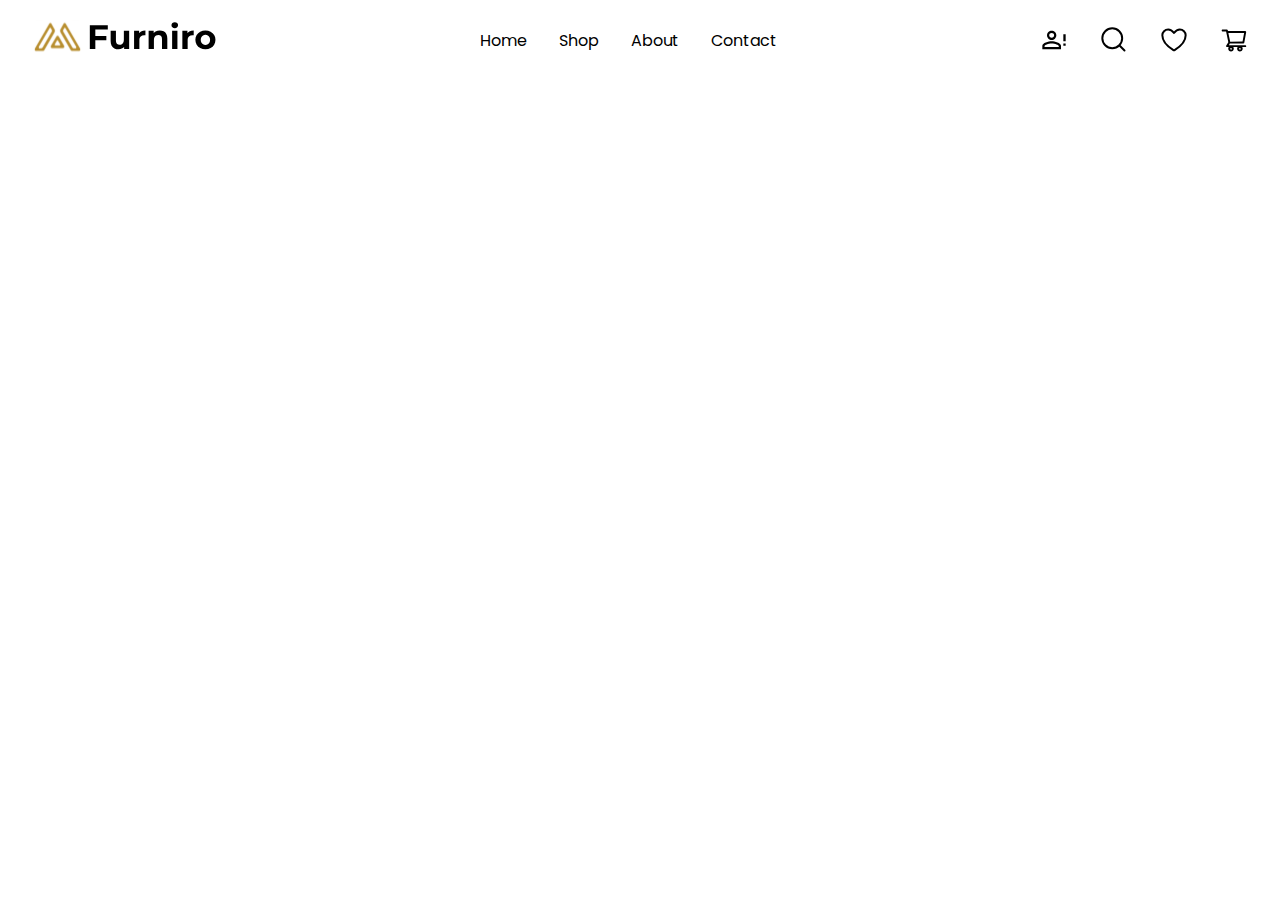
==== index.html @ b830b506 "added:Header section" ====
<!DOCTYPE html>
<html lang="en">
  <head>
    <meta charset="UTF-8" />
    <meta name="viewport" content="width=device-width, initial-scale=1.0" />

    <!-- Google font link -->
    <link rel="preconnect" href="https://fonts.googleapis.com" />
    <link rel="preconnect" href="https://fonts.gstatic.com" crossorigin />
    <link
      href="https://fonts.googleapis.com/css2?family=Poppins:ital,wght@0,100;0,200;0,300;0,400;0,500;0,600;0,700;0,800;0,900;1,100&display=swap"
      rel="stylesheet"
    />
    <!-- Font awesome link -->
    <link
      rel="stylesheet"
      href="https://cdnjs.cloudflare.com/ajax/libs/font-awesome/6.7.2/css/all.min.css"
      integrity="sha512-Evv84Mr4kqVGRNSgIGL/F/aIDqQb7xQ2vcrdIwxfjThSH8CSR7PBEakCr51Ck+w+/U6swU2Im1vVX0SVk9ABhg=="
      crossorigin="anonymous"
      referrerpolicy="no-referrer"
    />
    <link
      rel="icon"
      type="image/x-icon"
      href="./images/Meubel House_Logos-05.svg"
    />
    <link rel="stylesheet" href="style.css" />
    <title>Furniro</title>
  </head>
  <body>
    <!-- Header start -->
    <header class="header-container">
        <div class="header">
          <div class="header-img">
              <img src="./images/Frame 168.svg" alt="header-logo">
          </div>
          <div class="header-nav">
              <nav>
                  <ul class="nav-container">
                      <li class="nav-item"><a href="#home" class="nav-link">Home</a></li>
                      <li class="nav-item"><a href="#shop" class="nav-link">Shop</a></li>
                      <li class="nav-item"><a href="#about" class="nav-link">About</a></li>
                      <li class="nav-item"><a href="#contact" class="nav-link">Contact</a></li>
                  </ul>
              </nav>
          </div>
          <div class="header-icons">
              <div class="header-icons-container">
                  <img src="./images/mdi_account-alert-outline.svg" alt="">
                  <img src="./images/akar-icons_search.svg" alt="">
                  <img src="./images/akar-icons_heart.svg" alt="">
                  <img src="./images/ant-design_shopping-cart-outlined.svg" alt="">
              </div>
          </div>
        </div>
      </header>
    <!-- Header end -->
    <script src="script.js"></script>
  </body>
</html>
---- style.css ----
* {
  margin: 0;
  padding: 0;
  box-sizing: border-box;
  font-family: "Poppins", sans-serif;
}

h3 {
  font-size: 2rem;
  font-weight: 700;
  color: #333333;
}

p {
  font-weight: 400;
  font-size: 1.25rem;
  color: #666666;
}

a {
  text-decoration: none;
}

li {
  list-style-type: none;
}

/* Header */

.header-container {
  width: 100%;
  height: 100px;
  background-color: white;
}

.header {
  display: flex;
  justify-content: space-between;
  align-items: center;
  margin: 1rem 2rem;
}

.nav-container {
  display: flex;
  align-items: center;
  gap: 2rem;
}

.nav-link {
  color: #000000;
}

.header-icons-container {
 display: flex;
 align-items: center;
 gap: 2rem;
}
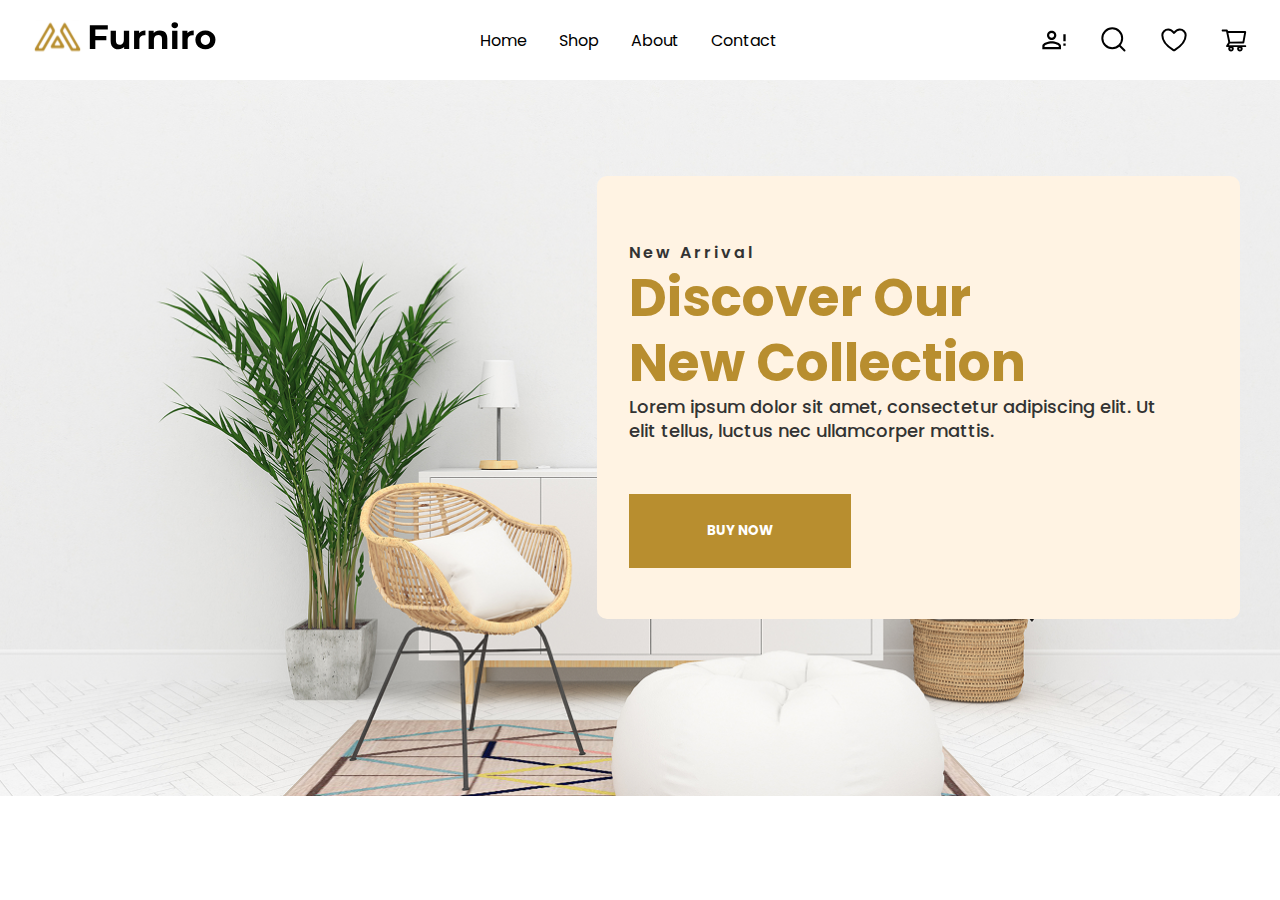
==== commit 40934b88: "added: hero section" ====
--- a/index.html
+++ b/index.html
@@ -30,31 +30,57 @@
   <body>
     <!-- Header start -->
     <header class="header-container">
-        <div class="header">
-          <div class="header-img">
-              <img src="./images/Frame 168.svg" alt="header-logo">
-          </div>
-          <div class="header-nav">
-              <nav>
-                  <ul class="nav-container">
-                      <li class="nav-item"><a href="#home" class="nav-link">Home</a></li>
-                      <li class="nav-item"><a href="#shop" class="nav-link">Shop</a></li>
-                      <li class="nav-item"><a href="#about" class="nav-link">About</a></li>
-                      <li class="nav-item"><a href="#contact" class="nav-link">Contact</a></li>
-                  </ul>
-              </nav>
-          </div>
-          <div class="header-icons">
-              <div class="header-icons-container">
-                  <img src="./images/mdi_account-alert-outline.svg" alt="">
-                  <img src="./images/akar-icons_search.svg" alt="">
-                  <img src="./images/akar-icons_heart.svg" alt="">
-                  <img src="./images/ant-design_shopping-cart-outlined.svg" alt="">
-              </div>
+      <div class="header">
+        <div class="header-img">
+          <img src="./images/Frame 168.svg" alt="header-logo" />
+        </div>
+        <div class="header-nav">
+          <nav>
+            <ul class="nav-container">
+              <li class="nav-item">
+                <a href="#home" class="nav-link">Home</a>
+              </li>
+              <li class="nav-item">
+                <a href="#shop" class="nav-link">Shop</a>
+              </li>
+              <li class="nav-item">
+                <a href="#about" class="nav-link">About</a>
+              </li>
+              <li class="nav-item">
+                <a href="#contact" class="nav-link">Contact</a>
+              </li>
+            </ul>
+          </nav>
+        </div>
+        <div class="header-icons">
+          <div class="header-icons-container">
+            <img src="./images/mdi_account-alert-outline.svg" alt="" />
+            <img src="./images/akar-icons_search.svg" alt="" />
+            <img src="./images/akar-icons_heart.svg" alt="" />
+            <img src="./images/ant-design_shopping-cart-outlined.svg" alt="" />
           </div>
         </div>
-      </header>
+      </div>
+    </header>
     <!-- Header end -->
+
+    <!-- Hero section start -->
+    <section class="hero-container">
+      <div class="hero-bg-img">
+       <div class="hero-content">
+        <div class="hero-desc">
+            <h4 class="hero-desc-subtitle">New Arrival</h4>
+            <h1 class="hero-desc-title">Discover Our New Collection</h1>
+            <p class="hero-p">
+              Lorem ipsum dolor sit amet, consectetur adipiscing elit. Ut elit
+              tellus, luctus nec ullamcorper mattis.
+            </p>
+            <button class="hero-btn">BUY NOW</button>
+          </div>
+       </div>
+      </div>
+    </section>
+    <!-- Hero section end -->
     <script src="script.js"></script>
   </body>
 </html>
--- a/style.css
+++ b/style.css
@@ -29,15 +29,18 @@
 
 .header-container {
   width: 100%;
-  height: 100px;
+
+  position: sticky;
+  top: 0px;
   background-color: white;
+  z-index: 1;
 }
 
 .header {
   display: flex;
   justify-content: space-between;
   align-items: center;
-  margin: 1rem 2rem;
+  padding: 1rem 2rem;
 }
 
 .nav-container {
@@ -51,7 +54,77 @@
 }
 
 .header-icons-container {
- display: flex;
- align-items: center;
- gap: 2rem;
+  display: flex;
+  align-items: center;
+  gap: 2rem;
 }
+
+.header-icons-container img:hover {
+  cursor: pointer;
+}
+
+/* Hero */
+
+.hero-container {
+  position: relative;
+}
+.hero-bg-img {
+  width: 100vw;
+  height: 716px;
+  background-image: url(./images/scandinavian-interior-mockup-wall-decal-background\ 1.png);
+  background-repeat: no-repeat;
+  background-size: cover;
+  background-position: center;
+}
+
+.hero-content {
+  padding-left: 2rem;
+  width: 643px;
+  height: 443px;
+  position: absolute;
+  top: 6rem;
+  right: 2.5rem;
+  background-color: #fff3e3;
+  border-radius: 10px;
+
+}
+
+.hero-desc{
+    margin-top: 4rem;
+}
+
+
+.hero-desc-subtitle {
+  font-weight: 600;
+  font-size: 1rem;
+  letter-spacing: 3px;
+  color: #333333;
+}
+
+.hero-desc-title {
+  width: 450px;
+  font-weight: 700;
+  font-size: 52px;
+  line-height: 65px;
+  letter-spacing: 0px;
+  color: #b88e2f;
+}
+
+.hero-p {
+  width: 546px;
+  font-weight: 500;
+  font-size: 1.125rem;
+  line-height: 1.5rem;
+  color: #333333;
+}
+
+.hero-btn {
+  width: 222px;
+  height: 74px;
+  padding: 25px 72px;
+  margin-top: 3.2rem;
+  background-color: #B88E2F;
+  border: none;
+  color: white;
+  font-weight: 700;
+}
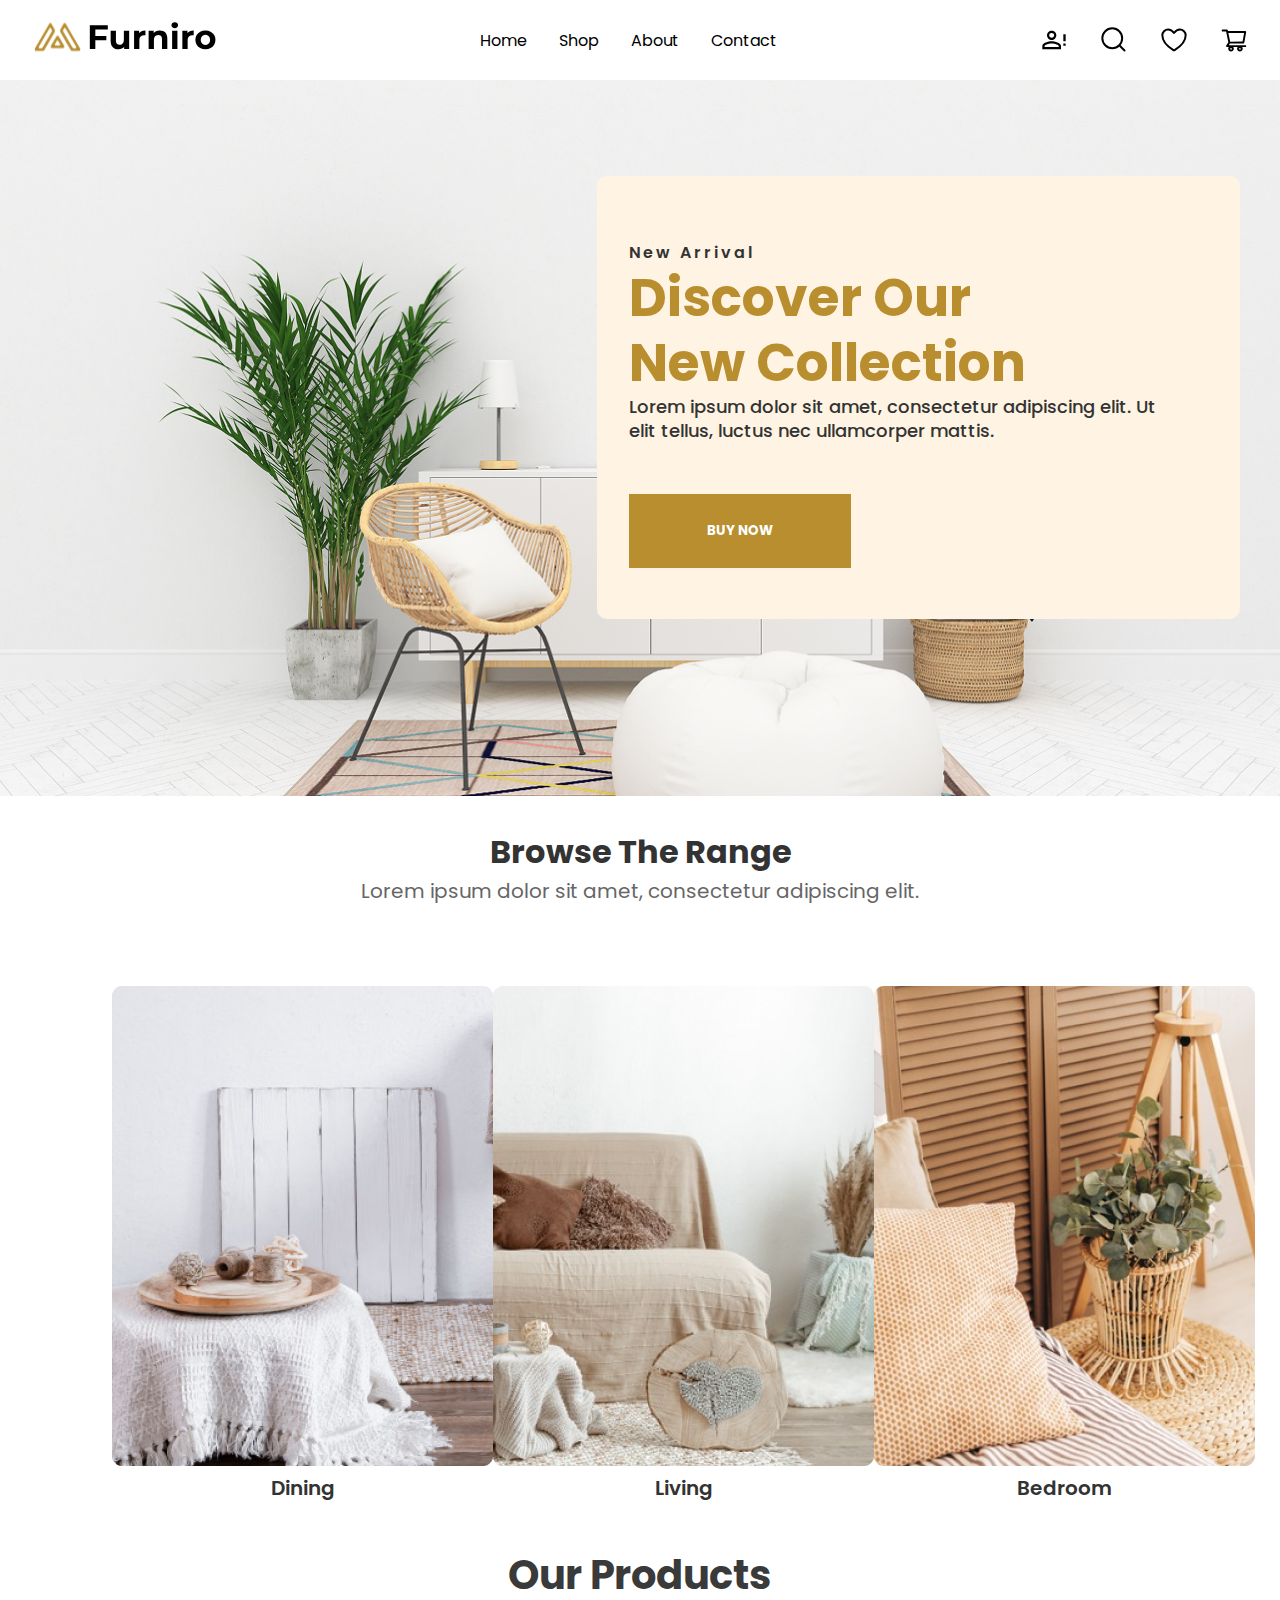
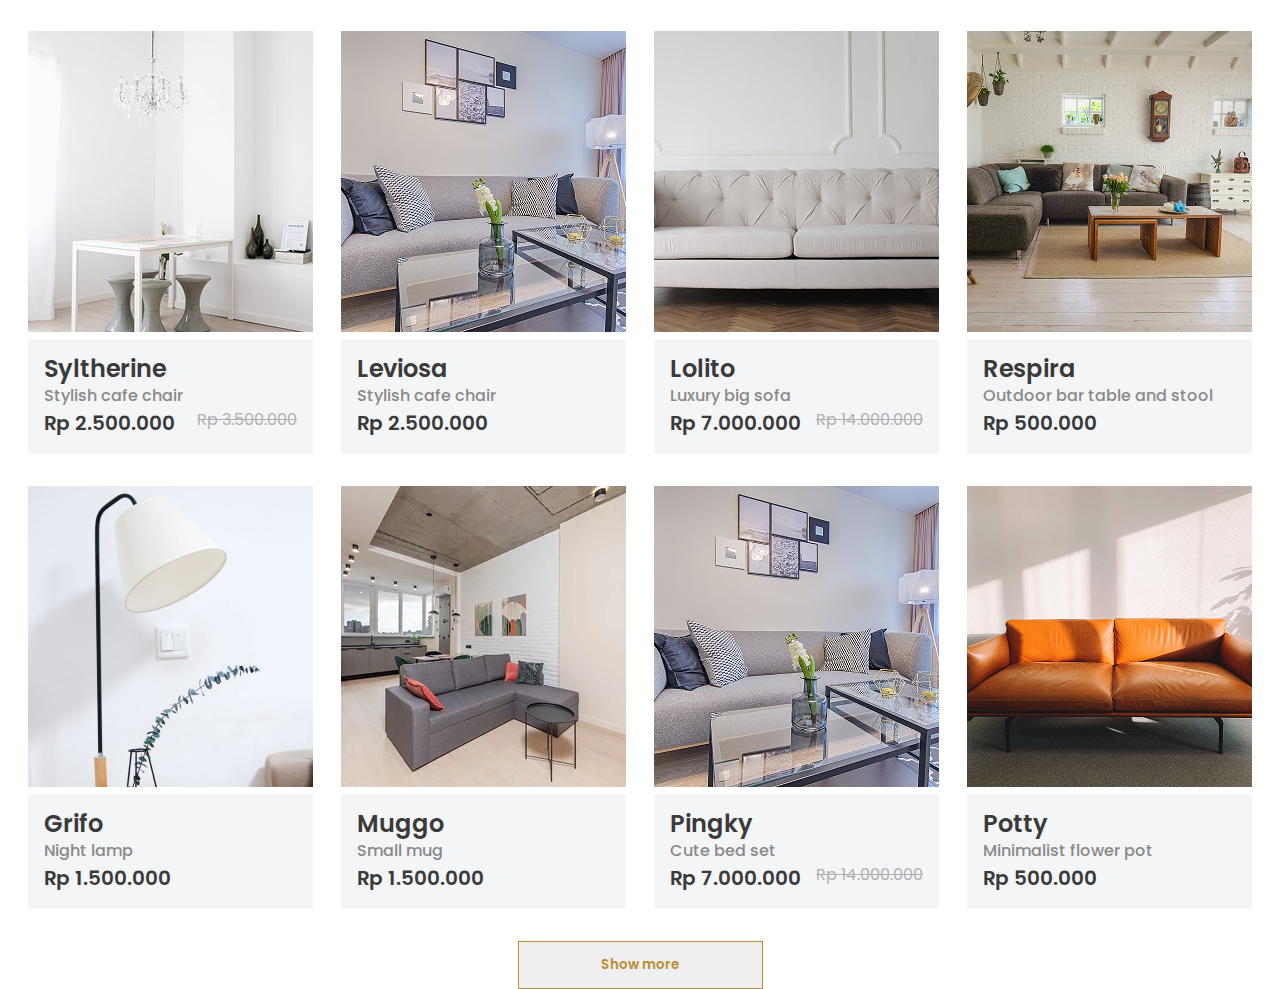
==== commit f81b03c3: "added:range and product section" ====
--- a/index.html
+++ b/index.html
@@ -67,8 +67,8 @@
     <!-- Hero section start -->
     <section class="hero-container">
       <div class="hero-bg-img">
-       <div class="hero-content">
-        <div class="hero-desc">
+        <div class="hero-content">
+          <div class="hero-desc">
             <h4 class="hero-desc-subtitle">New Arrival</h4>
             <h1 class="hero-desc-title">Discover Our New Collection</h1>
             <p class="hero-p">
@@ -77,10 +77,160 @@
             </p>
             <button class="hero-btn">BUY NOW</button>
           </div>
-       </div>
+        </div>
       </div>
     </section>
     <!-- Hero section end -->
+
+    <!-- Range section start -->
+    <section class="range-container">
+      <div class="range">
+        <h1 class="range-title">Browse The Range</h1>
+        <p class="range-p">
+          Lorem ipsum dolor sit amet, consectetur adipiscing elit.
+        </p>
+        <div class="range-imgs-container">
+          <div class="range-cart">
+            <img src="./images/Mask Group.png" alt="" />
+            <p class="range-cart-p">Dining</p>
+          </div>
+          <div class="range-cart">
+            <img src="./images/Image-living room.png" alt="" />
+            <p class="range-cart-p">Living</p>
+          </div>
+          <div class="range-cart">
+            <img src="./images/Mask Group (1).png" alt="" />
+            <p class="range-cart-p">Bedroom</p>
+          </div>
+        </div>
+      </div>
+    </section>
+    <!-- Range section end -->
+
+    <!-- Product section start -->
+    <section class="products-container">
+      <h1 class="products-title">Our Products</h1>
+      <div class="products-cart-container">
+        <div class="products-cart-top">
+          <div class="product-cart">
+            <img src="./images/syltherine.png" alt="" />
+            <div class="product-cart-desc">
+              <h4>Syltherine</h4>
+              <p>Stylish cafe chair</p>
+              <div class="product-price">
+                <div class="new-price">
+                  <p>Rp 2.500.000</p>
+                </div>
+                <div class="old-price">
+                  <p>Rp 3.500.000</p>
+                </div>
+              </div>
+            </div>
+          </div>
+
+          <div class="product-cart">
+            <img src="./images/pingky.png" alt="" />
+            <div class="product-cart-desc">
+              <h4>Leviosa</h4>
+              <p>Stylish cafe chair</p>
+              <div class="product-price">
+                <div class="new-price">
+                  <p>Rp 2.500.000</p>
+                </div>
+              </div>
+            </div>
+          </div>
+
+          <div class="product-cart">
+            <img src="./images/lolito.png" alt="" />
+            <div class="product-cart-desc">
+              <h4>Lolito</h4>
+              <p>Luxury big sofa</p>
+              <div class="product-price">
+                <div class="new-price">
+                  <p>Rp 7.000.000</p>
+                </div>
+                <div class="old-price">
+                  <p>Rp 14.000.000</p>
+                </div>
+              </div>
+            </div>
+          </div>
+
+          <div class="product-cart">
+            <img src="./images/respira.png" alt="" />
+            <div class="product-cart-desc">
+              <h4>Respira</h4>
+              <p>Outdoor bar table and stool</p>
+              <div class="product-price">
+                <div class="new-price">
+                  <p>Rp 500.000</p>
+                </div>
+              </div>
+            </div>
+          </div>
+        </div>
+
+        <div class="products-cart-bottom">
+          <div class="product-cart">
+            <img src="./images/grifo.png" alt="" />
+            <div class="product-cart-desc">
+              <h4>Grifo</h4>
+              <p>Night lamp</p>
+              <div class="product-price">
+                <div class="new-price">
+                  <p>Rp 1.500.000</p>
+                </div>
+              </div>
+            </div>
+          </div>
+
+          <div class="product-cart">
+            <img src="./images/muggo.png" alt="" />
+            <div class="product-cart-desc">
+              <h4>Muggo</h4>
+              <p>Small mug</p>
+              <div class="product-price">
+                <div class="new-price">
+                  <p>Rp 1.500.000</p>
+                </div>
+              </div>
+            </div>
+          </div>
+
+          <div class="product-cart">
+            <img src="./images/pingky.png" alt="" />
+            <div class="product-cart-desc">
+              <h4>Pingky</h4>
+              <p>Cute bed set</p>
+              <div class="product-price">
+                <div class="new-price">
+                  <p>Rp 7.000.000</p>
+                </div>
+                <div class="old-price">
+                  <p>Rp 14.000.000</p>
+                </div>
+              </div>
+            </div>
+          </div>
+
+          <div class="product-cart">
+            <img src="./images/potty.png" alt="" />
+            <div class="product-cart-desc">
+              <h4>Potty</h4>
+              <p>Minimalist flower pot</p>
+              <div class="product-price">
+                <div class="new-price">
+                  <p>Rp 500.000</p>
+                </div>
+              </div>
+            </div>
+          </div>
+        </div>
+      </div>
+      <button class="product-btn">Show more</button>
+    </section>
+    <!-- Product section end -->
     <script src="script.js"></script>
   </body>
 </html>
--- a/style.css
+++ b/style.css
@@ -5,9 +5,13 @@
   font-family: "Poppins", sans-serif;
 }
 
-h3 {
+h1 {
+  color: #333333;
+}
+
+h4 {
   font-size: 2rem;
-  font-weight: 700;
+
   color: #333333;
 }
 
@@ -86,13 +90,11 @@
   right: 2.5rem;
   background-color: #fff3e3;
   border-radius: 10px;
-
-}
-
-.hero-desc{
-    margin-top: 4rem;
-}
-
+}
+
+.hero-desc {
+  margin-top: 4rem;
+}
 
 .hero-desc-subtitle {
   font-weight: 600;
@@ -123,8 +125,112 @@
   height: 74px;
   padding: 25px 72px;
   margin-top: 3.2rem;
-  background-color: #B88E2F;
+  background-color: #b88e2f;
   border: none;
   color: white;
   font-weight: 700;
 }
+
+/* Range */
+.range-container {
+  margin: 2rem 0;
+  padding: 0 7rem;
+}
+.range-title {
+  font-weight: 700;
+  font-size: 2rem;
+  text-align: center;
+}
+
+.range-p {
+  font-weight: 400;
+  font-size: 1.25rem;
+  text-align: center;
+}
+
+.range-imgs-container {
+  margin-top: 5rem;
+  display: flex;
+  justify-content: space-evenly;
+}
+
+.range-cart-p {
+  font-weight: 600;
+  font-size: 1.5;
+  color: #333333;
+  text-align: center;
+}
+
+/* Product */
+
+.products-title {
+  text-align: center;
+  font-weight: 700;
+  font-size: 40px;
+  line-height: 120%;
+  color: #3a3a3a;
+  margin-top: 3rem;
+  margin-bottom: 2rem;
+}
+
+.products-cart-top {
+  display: flex;
+  justify-content: space-evenly;
+}
+
+.products-cart-bottom {
+  display: flex;
+  justify-content: space-evenly;
+  margin: 2rem 0;
+}
+
+.product-cart-desc {
+  padding: 1rem;
+  background-color: #f4f5f7;
+}
+
+.product-cart-desc h4 {
+  font-weight: 600;
+  font-size: 1.5rem;
+  line-height: 120%;
+  color: #3a3a3a;
+}
+
+.product-cart-desc p {
+  font-weight: 500;
+  font-size: 1rem;
+  line-height: 150%;
+  color: #898989;
+}
+
+.product-price {
+  display: flex;
+  justify-content: space-between;
+}
+
+.new-price p {
+  font-weight: 600;
+  font-size: 1.25rem;
+  line-height: 150%;
+  color: #3a3a3a;
+}
+
+.old-price p {
+  font-weight: 400;
+  font-size: 1rem;
+  line-height: 150%;
+  text-decoration: line-through;
+  color: #b0b0b0;
+}
+
+.product-btn {
+  width: 245px;
+  height: 48px;
+  border: 1px solid #b88e2f;
+  color: #B88E2F;
+  font-weight: 600;
+  line-height: 150%;
+  display: block;
+  margin: 0 auto;
+  cursor: pointer;
+}
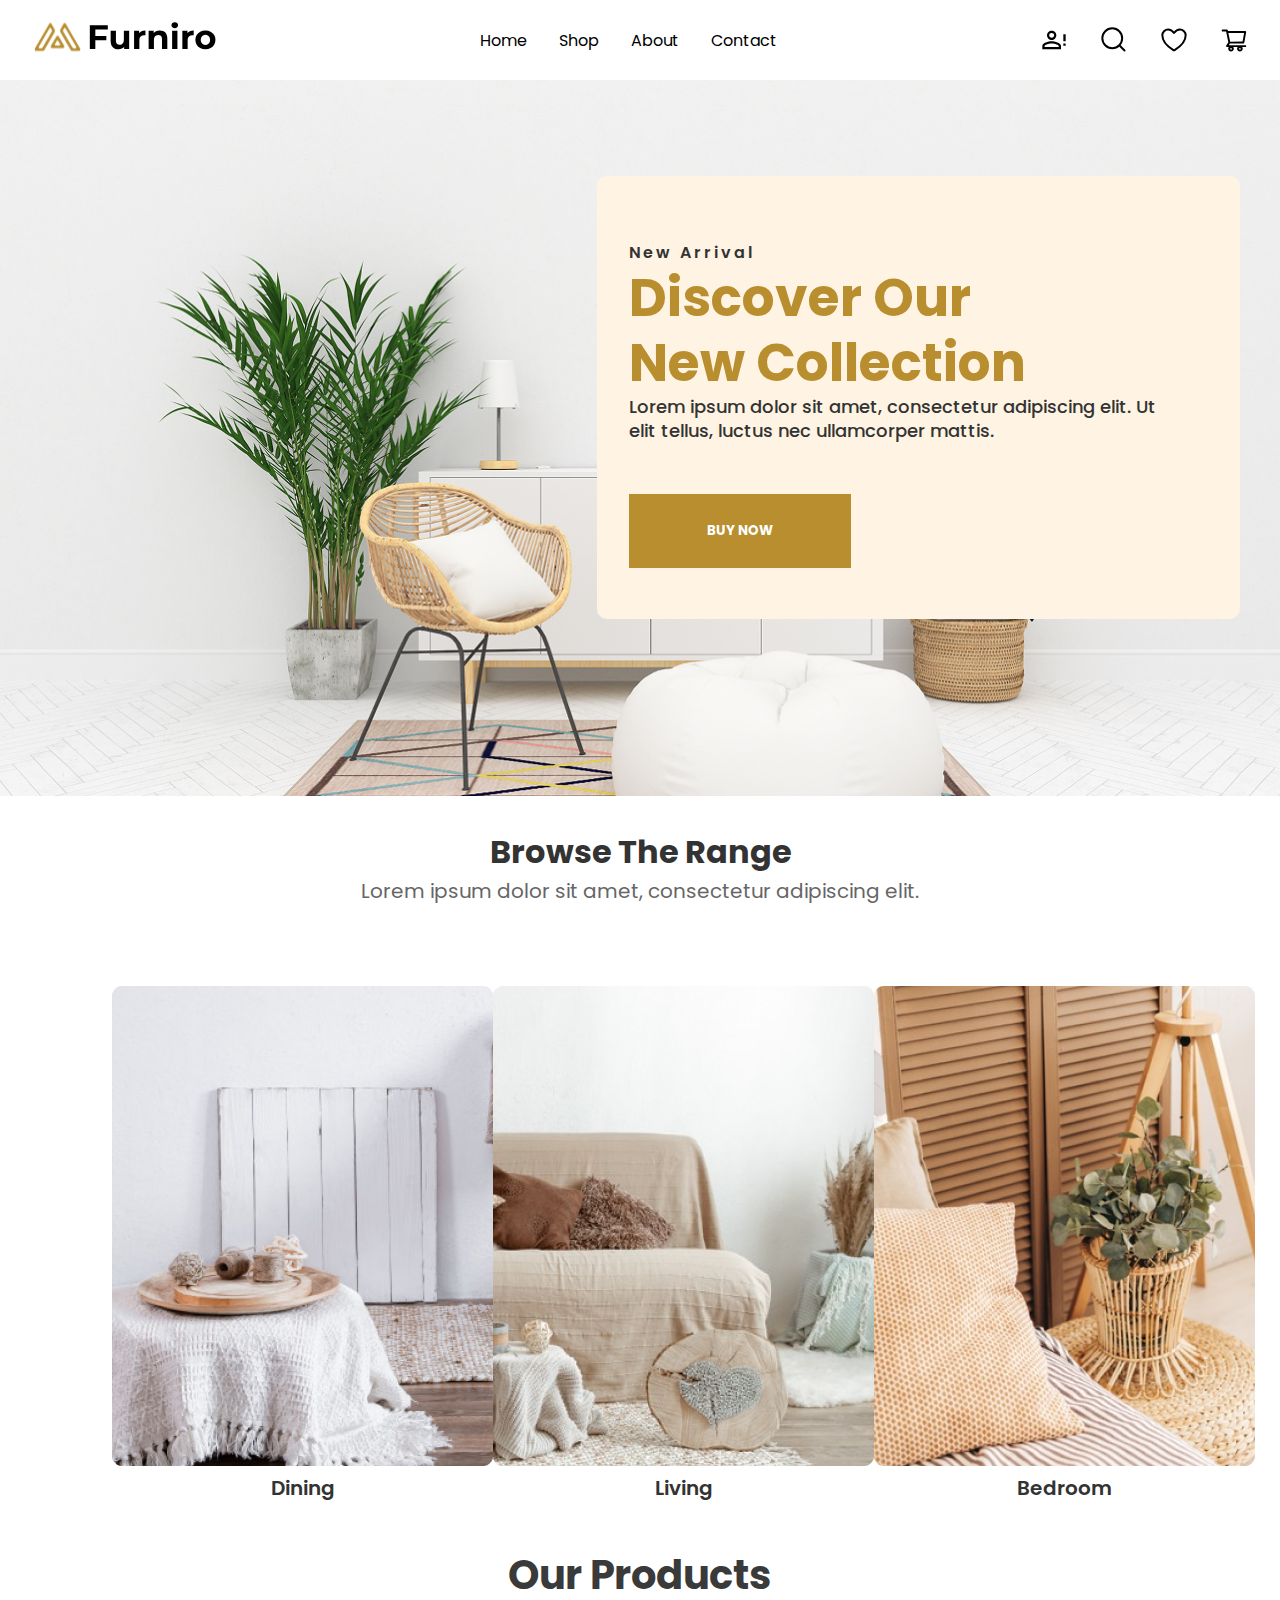
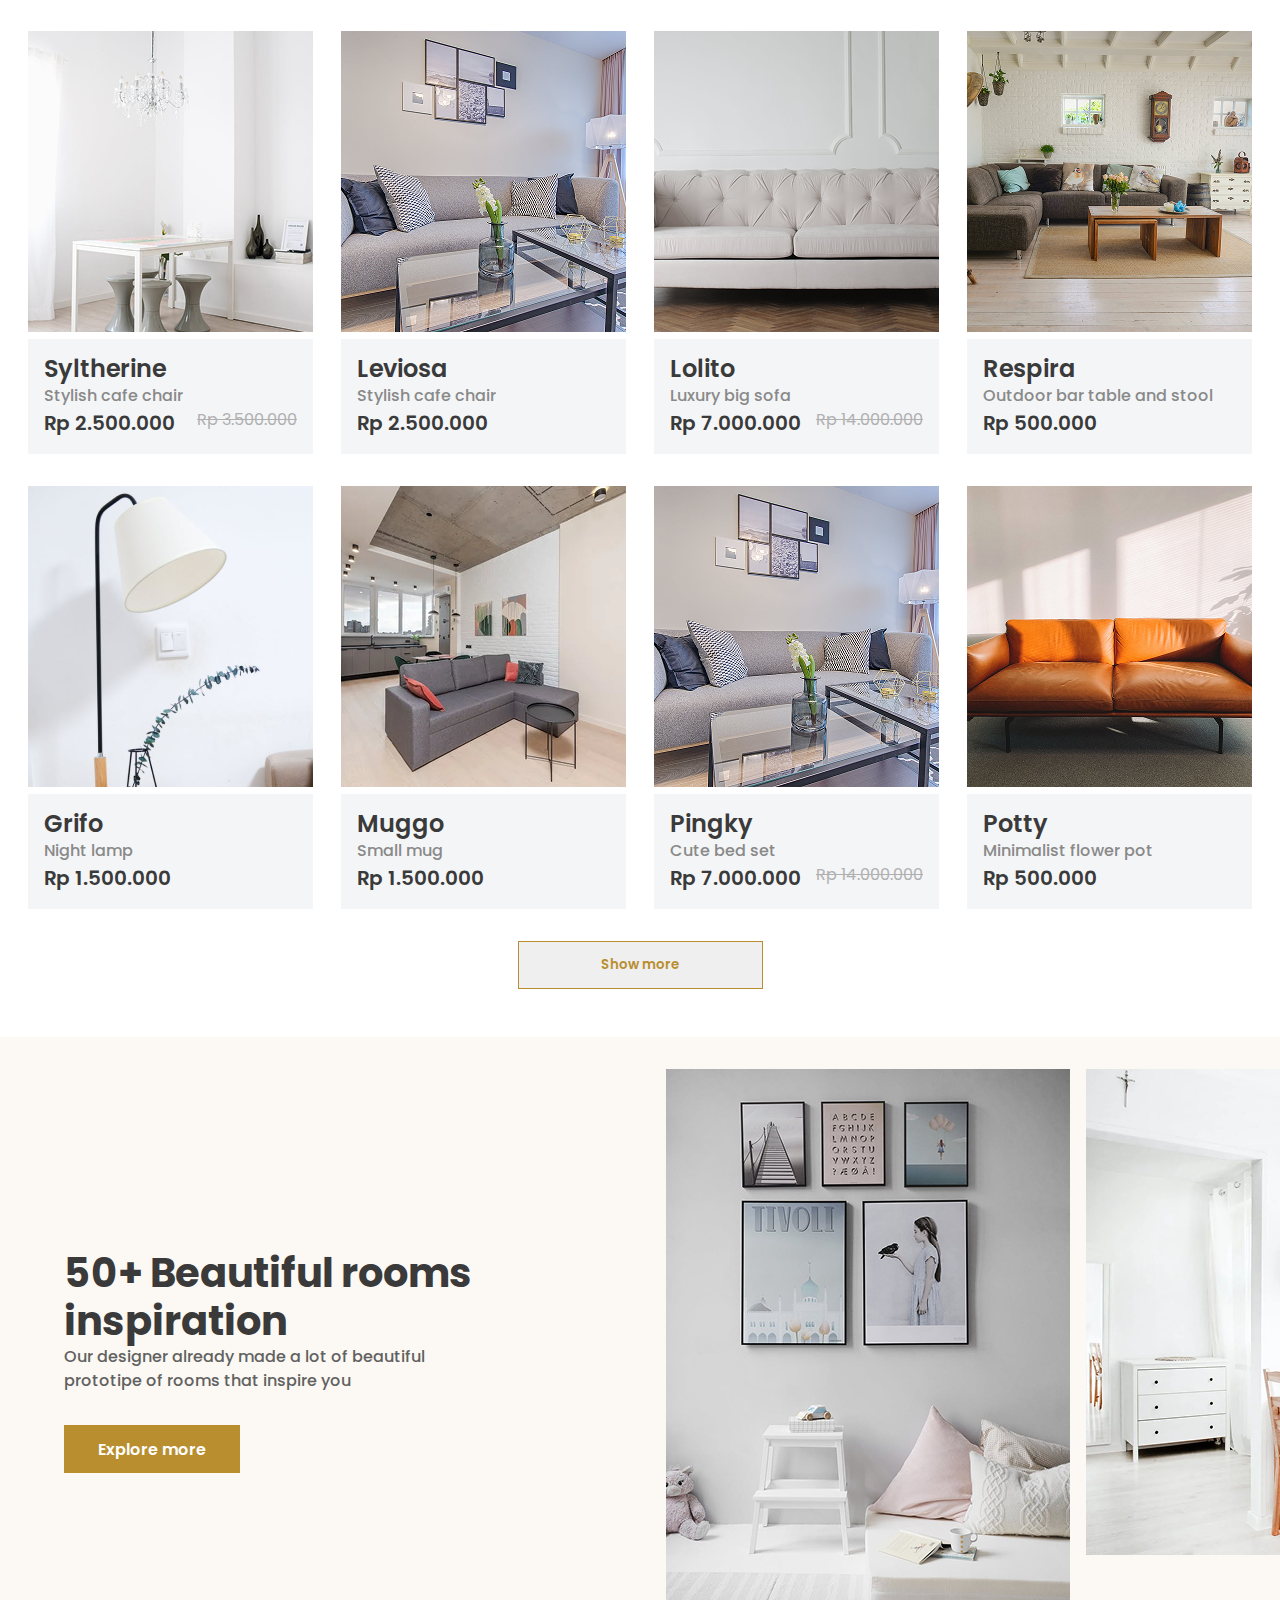
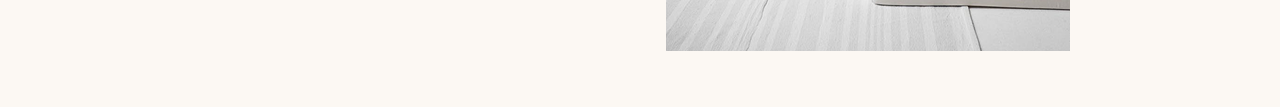
==== commit 9f410ef4: "added:room section" ====
--- a/index.html
+++ b/index.html
@@ -231,6 +231,30 @@
       <button class="product-btn">Show more</button>
     </section>
     <!-- Product section end -->
+
+    <!-- Rooms section start -->
+    <section class="room-container">
+      <div class="room">
+        <div class="room-left">
+          <div class="room-details">
+            <h1 class="room-title">50+ Beautiful rooms inspiration</h1>
+            <p class="room-p">
+              Our designer already made a lot of beautiful prototipe of rooms
+              that inspire you
+            </p>
+            <a href="" class="room-link">Explore more</a>
+          </div>
+        </div>
+        <div class="room-right">
+          <div class="room-img-container">
+            <img src="./images/home-img1.png" alt="">
+            <img src="./images/home-img2.png" alt="" class="room-slider-img">
+            <img src="./images/home-img3.png" alt="" class="room-slider-img">
+          </div>
+        </div>
+      </div>
+    </section>
+    <!-- Rooms section end -->
     <script src="script.js"></script>
   </body>
 </html>
--- a/style.css
+++ b/style.css
@@ -227,10 +227,75 @@
   width: 245px;
   height: 48px;
   border: 1px solid #b88e2f;
-  color: #B88E2F;
+  color: #b88e2f;
   font-weight: 600;
   line-height: 150%;
   display: block;
   margin: 0 auto;
   cursor: pointer;
-}
+
+}
+
+/* Room */
+
+.room-container {
+
+  height: 670px;
+  background-color: #fcf8f3;
+  margin-top: 3rem;
+}
+.room {
+  display: flex;
+  padding: 2rem 0 2rem 4rem;
+ 
+}
+
+.room-left{
+  margin-top: 180px;
+}
+.room-title {
+  width: 422px;
+  height: 96px;
+  font-weight: 700;
+  font-size: 40px;
+  line-height: 120%;
+  color: #3a3a3a;
+}
+
+.room-p {
+  width: 368px;
+  font-weight: 500;
+  font-size: 1rem;
+  line-height: 150%;
+  color: #616161;
+ 
+}
+
+.room-link {
+  width: 176px;
+  height: 48px;
+  background-color: #b88e2f;
+  display: block;
+  color: white;
+  font-weight: 600;
+  padding: 0.8rem;
+  text-align: center;
+  margin-top: 2rem;
+}
+
+.room-right{
+  margin-left: 180px;
+}
+
+.room-img-container {
+  display: flex;
+  justify-content: space-between;
+  gap: 1rem;
+}
+
+.room-slider-img{
+ 
+  height: 486px;
+
+  
+}
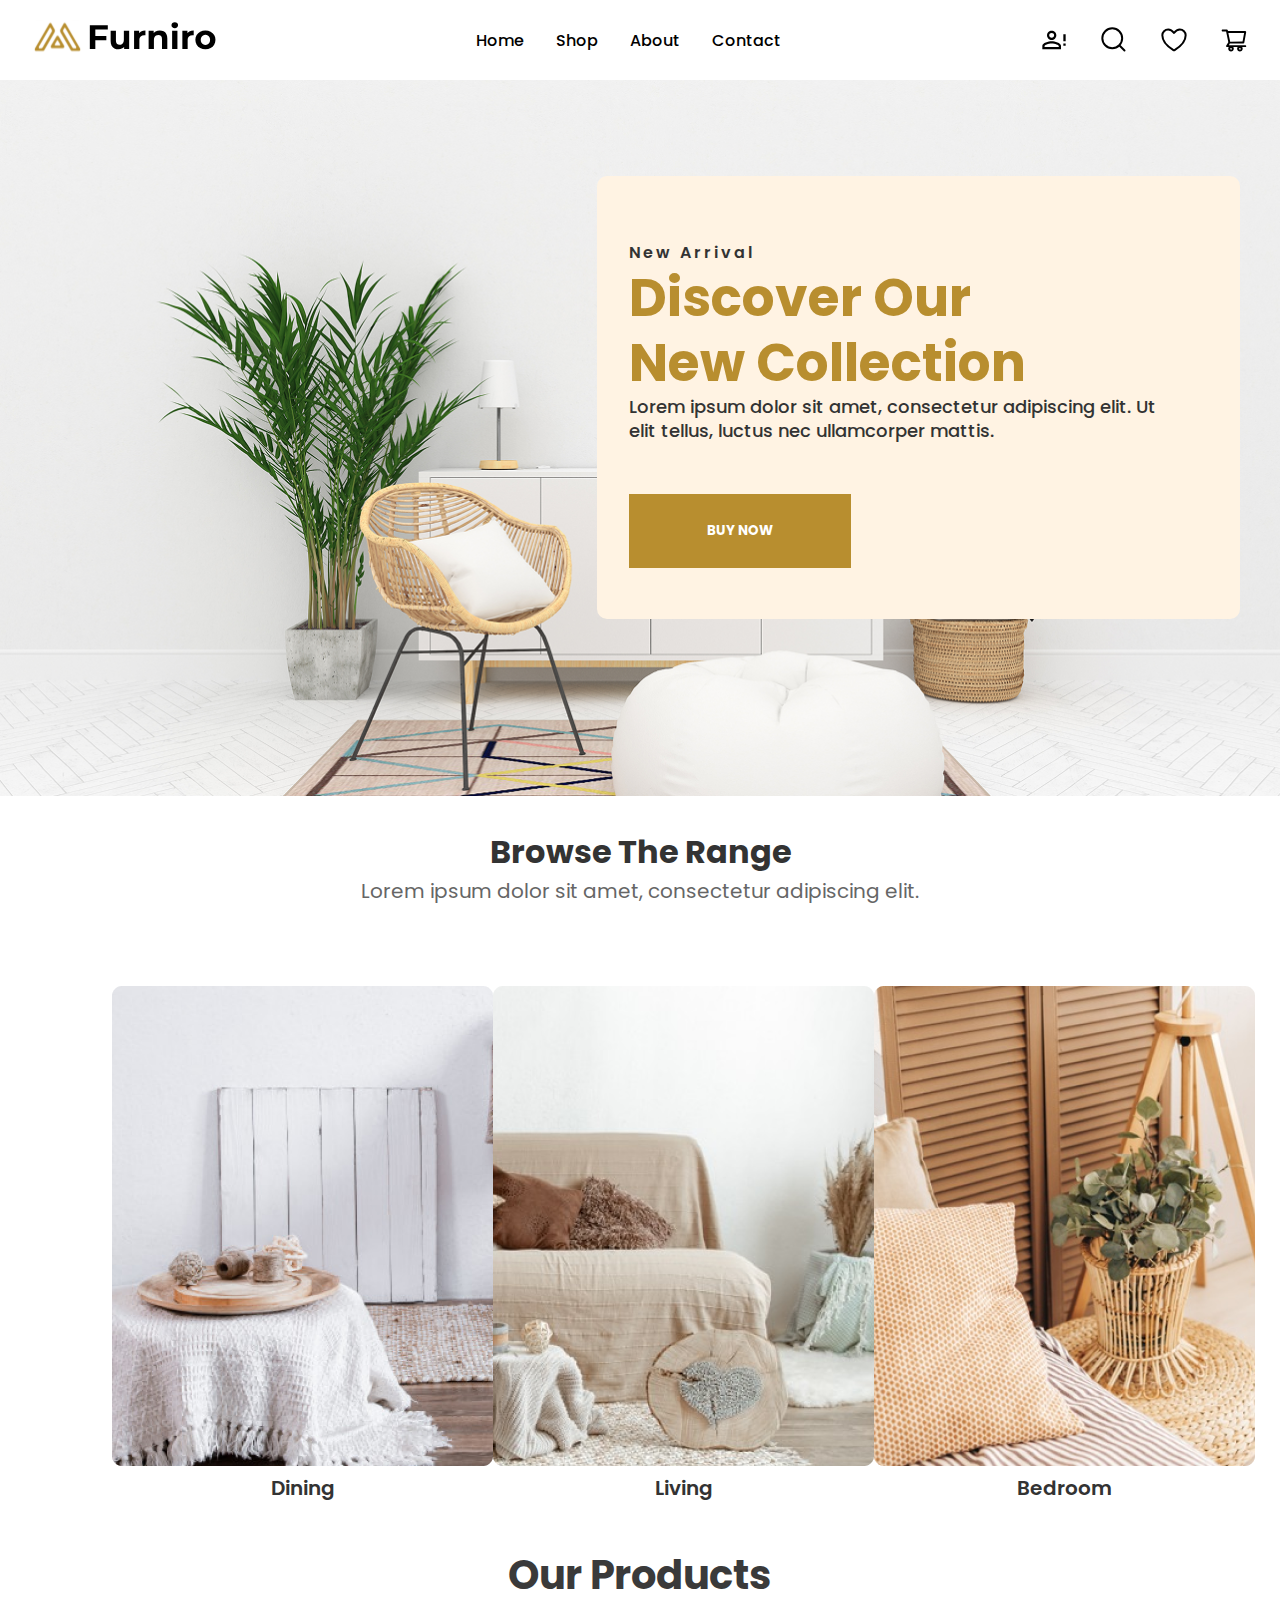
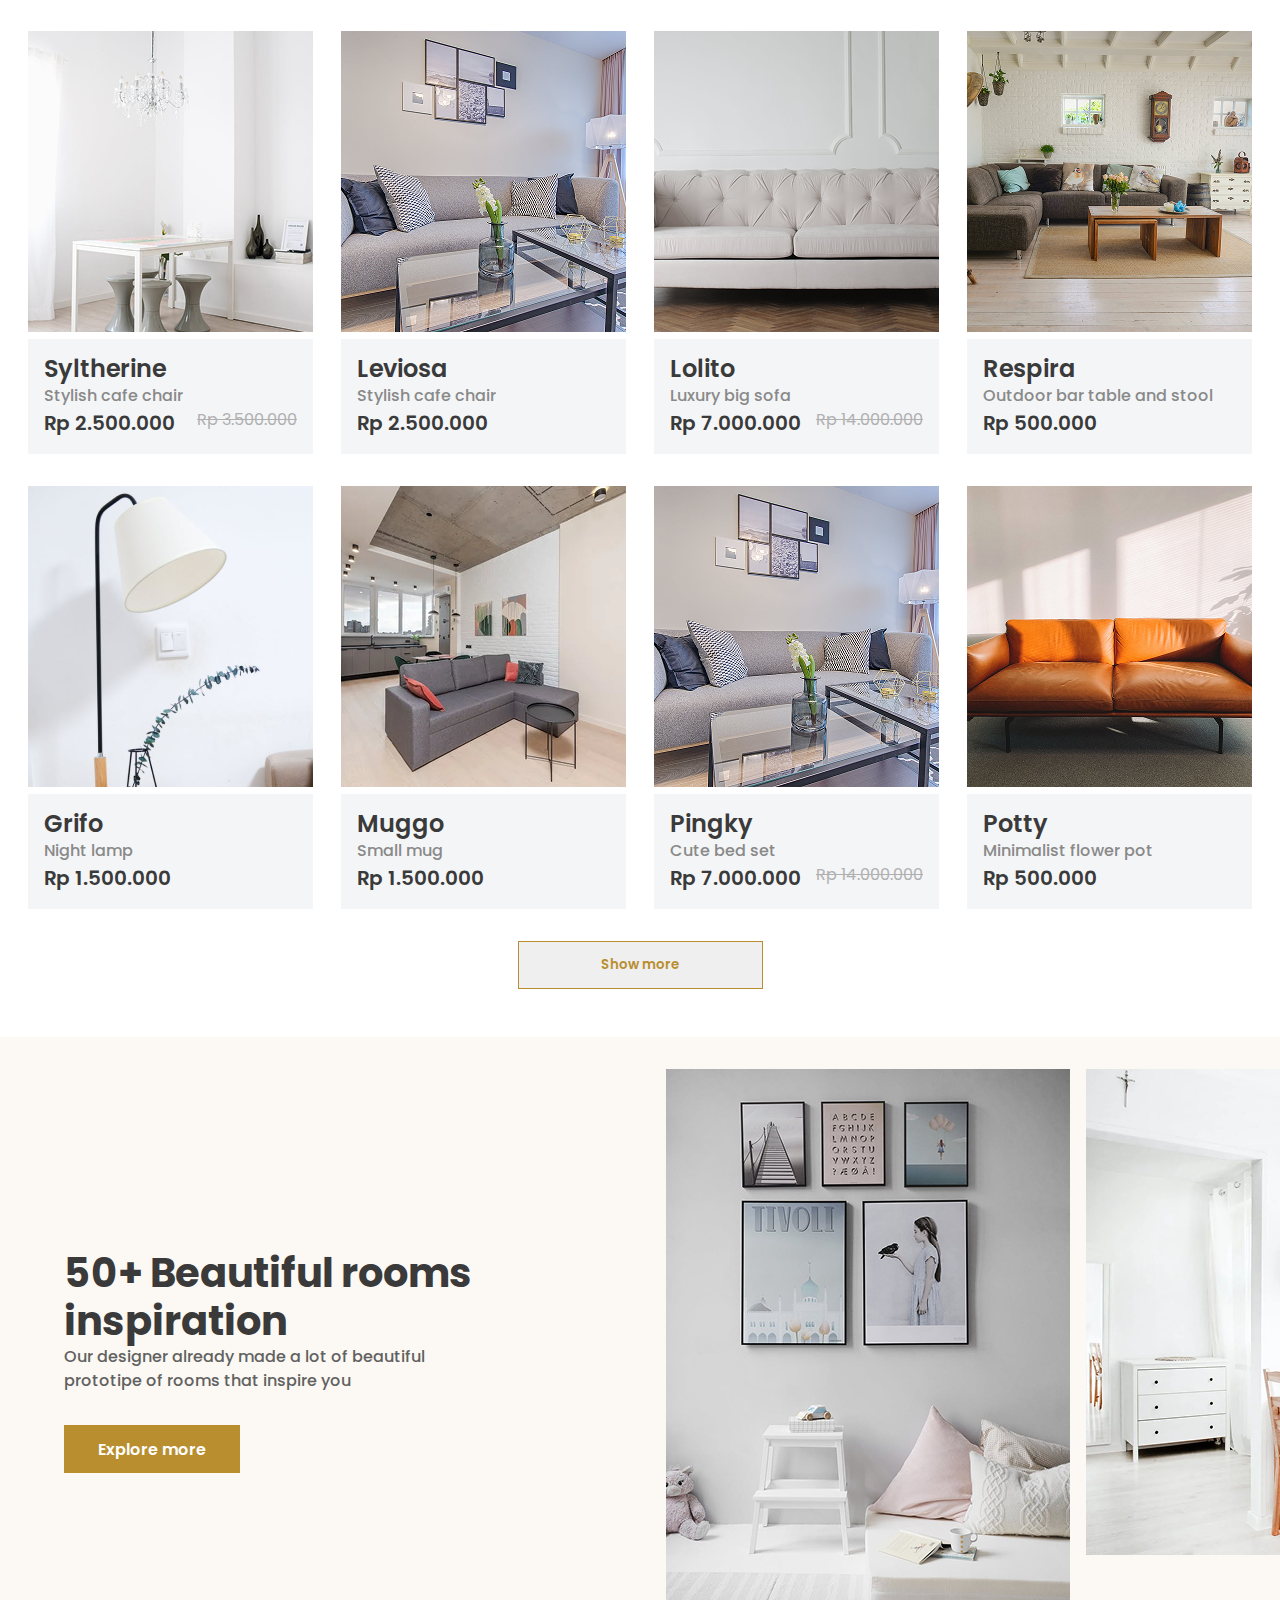
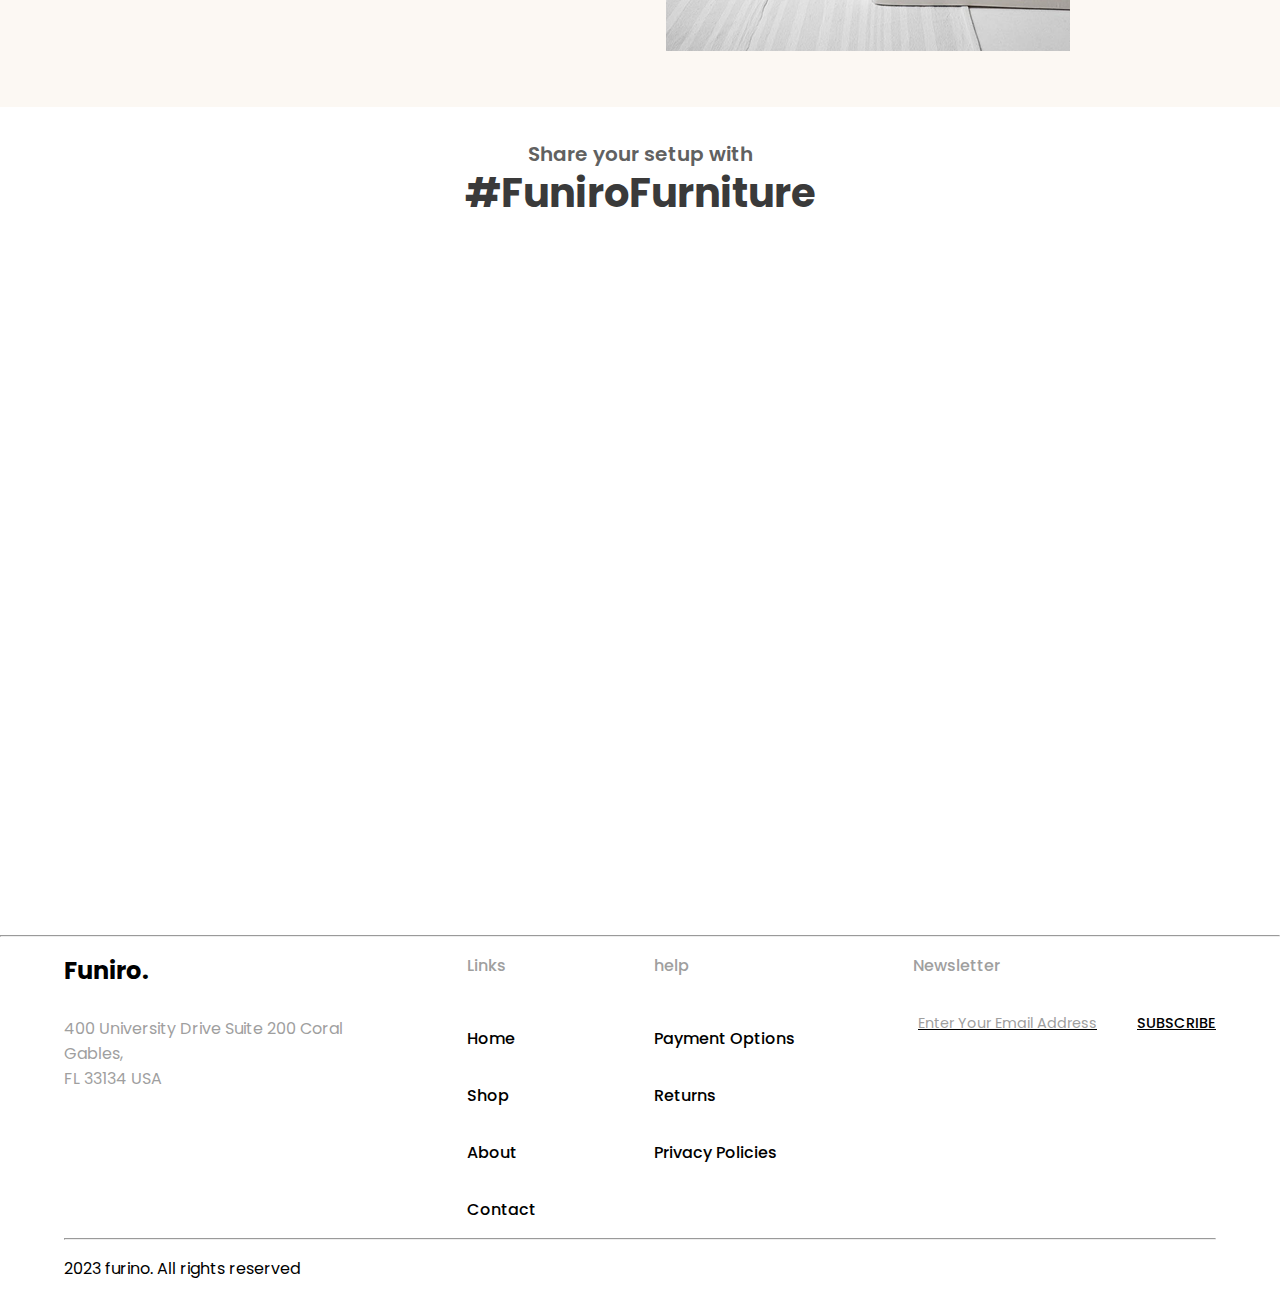
==== commit c795bfd9: "added:contact page" ====
--- a/index.html
+++ b/index.html
@@ -24,7 +24,7 @@
       type="image/x-icon"
       href="./images/Meubel House_Logos-05.svg"
     />
-    <link rel="stylesheet" href="style.css" />
+    <link rel="stylesheet" href="./css/style.css" />
     <title>Furniro</title>
   </head>
   <body>
@@ -38,16 +38,16 @@
           <nav>
             <ul class="nav-container">
               <li class="nav-item">
-                <a href="#home" class="nav-link">Home</a>
+                <a href="index.html" class="nav-link">Home</a>
               </li>
               <li class="nav-item">
-                <a href="#shop" class="nav-link">Shop</a>
+                <a href="shop.html" class="nav-link">Shop</a>
               </li>
               <li class="nav-item">
-                <a href="#about" class="nav-link">About</a>
+                <a href="about.html" class="nav-link">About</a>
               </li>
               <li class="nav-item">
-                <a href="#contact" class="nav-link">Contact</a>
+                <a href="contact.html" class="nav-link">Contact</a>
               </li>
             </ul>
           </nav>
@@ -255,6 +255,71 @@
       </div>
     </section>
     <!-- Rooms section end -->
-    <script src="script.js"></script>
+
+    <!-- Furniture gallery section start -->
+    <section class="furniture-gallery-container">
+      <div class="furniture-gallery-title">
+        <h4>Share your setup with</h4>
+        <h1>#FuniroFurniture</h1>
+      </div>
+      <div class="f-gallery-img-container">
+
+      </div>
+    </section>
+    <!-- Furniture gallery section end -->
+
+    <!-- Footer start -->
+     <hr>
+     <footer class="footer-container">
+      <div class="footer-contents">
+        <div class="footer-logo">
+          <h4>Funiro.</h4>
+          <p>400 University Drive Suite 200 Coral Gables, <br>
+            FL 33134 USA</p>
+        </div>
+        <div class="footer-links-title">
+          <h4>Links</h4>
+          <ul class="footer-links-container">
+            <li class="nav-item">
+              <a href="index.html" class="footer-nav-link">Home</a>
+            </li>
+            <li class="nav-item">
+              <a href="shop.html" class="footer-nav-link">Shop</a>
+            </li>
+            <li class="nav-item">
+              <a href="about.html" class="footer-nav-link">About</a>
+            </li>
+            <li class="nav-item">
+              <a href="contact.html" class="footer-nav-link">Contact</a>
+            </li>
+          </ul>
+        </div>
+        <div class="footer-links-title">
+          <h4>help</h4>
+          <ul class="footer-links-container">
+            <li class="nav-item">
+              <a href="#" class="footer-nav-link">Payment Options</a>
+            </li>
+            <li class="nav-item">
+              <a href="#" class="footer-nav-link">Returns</a>
+            </li>
+            <li class="nav-item">
+              <a href="#" class="footer-nav-link">Privacy Policies</a>
+            </li>
+        </div>
+        <div class="footer-links-title">
+          <h4>Newsletter</h4>
+          <input type="text" name="" id="" placeholder="Enter Your Email Address">
+          <a href="" class="nav-link footer-subs-link">SUBSCRIBE</a>
+        </div>
+      
+      </div>
+      <hr>
+      <div class="footer-bottom">
+        <p>2023 furino. All rights reserved</p>
+      </div>
+     </footer>
+     <!-- Footer end -->
+    <script src="./js/script.js"></script>
   </body>
 </html>
--- a/css/style.css
+++ b/css/style.css
@@ -0,0 +1,402 @@
+* {
+  margin: 0;
+  padding: 0;
+  box-sizing: border-box;
+  font-family: "Poppins", sans-serif;
+}
+
+h1 {
+  color: #333333;
+}
+
+h4 {
+  font-size: 2rem;
+
+  color: #333333;
+}
+
+p {
+  font-weight: 400;
+  font-size: 1.25rem;
+  color: #666666;
+}
+
+a {
+  text-decoration: none;
+}
+
+li {
+  list-style-type: none;
+}
+
+/* Header */
+
+.header-container {
+  width: 100%;
+
+  position: sticky;
+  top: 0px;
+  background-color: white;
+  z-index: 1;
+}
+
+.header {
+  display: flex;
+  justify-content: space-between;
+  align-items: center;
+  padding: 1rem 2rem;
+}
+
+.nav-container {
+  display: flex;
+  align-items: center;
+  gap: 2rem;
+}
+
+.nav-link {
+  color: #000000;
+  font-weight: 500;
+  font-size: 1rem;
+  transition: 0.3 ease;
+}
+
+.nav-link:hover{
+ color: #606060;
+}
+
+.header-icons-container {
+  display: flex;
+  align-items: center;
+  gap: 2rem;
+}
+
+.header-icons-container img:hover {
+  cursor: pointer;
+}
+
+/* Hero */
+
+.hero-container {
+  position: relative;
+}
+.hero-bg-img {
+  width: 100vw;
+  height: 716px;
+  background-image: url(../images/scandinavian-interior-mockup-wall-decal-background\ 1.png);
+  background-repeat: no-repeat;
+  background-size: cover;
+  background-position: center;
+}
+
+.hero-content {
+  padding-left: 2rem;
+  width: 643px;
+  height: 443px;
+  position: absolute;
+  top: 6rem;
+  right: 2.5rem;
+  background-color: #fff3e3;
+  border-radius: 10px;
+}
+
+.hero-desc {
+  margin-top: 4rem;
+}
+
+.hero-desc-subtitle {
+  font-weight: 600;
+  font-size: 1rem;
+  letter-spacing: 3px;
+  color: #333333;
+}
+
+.hero-desc-title {
+  width: 450px;
+  font-weight: 700;
+  font-size: 52px;
+  line-height: 65px;
+  letter-spacing: 0px;
+  color: #b88e2f;
+}
+
+.hero-p {
+  width: 546px;
+  font-weight: 500;
+  font-size: 1.125rem;
+  line-height: 1.5rem;
+  color: #333333;
+}
+
+.hero-btn {
+  width: 222px;
+  height: 74px;
+  padding: 25px 72px;
+  margin-top: 3.2rem;
+  background-color: #b88e2f;
+  border: none;
+  color: white;
+  font-weight: 700;
+}
+
+/* Range */
+.range-container {
+  margin: 2rem 0;
+  padding: 0 7rem;
+}
+.range-title {
+  font-weight: 700;
+  font-size: 2rem;
+  text-align: center;
+}
+
+.range-p {
+  font-weight: 400;
+  font-size: 1.25rem;
+  text-align: center;
+}
+
+.range-imgs-container {
+  margin-top: 5rem;
+  display: flex;
+  justify-content: space-evenly;
+}
+
+.range-cart-p {
+  font-weight: 600;
+  font-size: 1.5;
+  color: #333333;
+  text-align: center;
+}
+
+/* Product */
+
+.products-title {
+  text-align: center;
+  font-weight: 700;
+  font-size: 40px;
+  line-height: 120%;
+  color: #3a3a3a;
+  margin-top: 3rem;
+  margin-bottom: 2rem;
+}
+
+.products-cart-top {
+  display: flex;
+  justify-content: space-evenly;
+}
+
+.products-cart-bottom {
+  display: flex;
+  justify-content: space-evenly;
+  margin: 2rem 0;
+}
+
+.product-cart-desc {
+  padding: 1rem;
+  background-color: #f4f5f7;
+}
+
+.product-cart-desc h4 {
+  font-weight: 600;
+  font-size: 1.5rem;
+  line-height: 120%;
+  color: #3a3a3a;
+}
+
+.product-cart-desc p {
+  font-weight: 500;
+  font-size: 1rem;
+  line-height: 150%;
+  color: #898989;
+}
+
+.product-price {
+  display: flex;
+  justify-content: space-between;
+}
+
+.new-price p {
+  font-weight: 600;
+  font-size: 1.25rem;
+  line-height: 150%;
+  color: #3a3a3a;
+}
+
+.old-price p {
+  font-weight: 400;
+  font-size: 1rem;
+  line-height: 150%;
+  text-decoration: line-through;
+  color: #b0b0b0;
+}
+
+.product-btn {
+  width: 245px;
+  height: 48px;
+  border: 1px solid #b88e2f;
+  color: #b88e2f;
+  font-weight: 600;
+  line-height: 150%;
+  display: block;
+  margin: 0 auto;
+  cursor: pointer;
+}
+
+/* Room */
+
+.room-container {
+  height: 670px;
+  background-color: #fcf8f3;
+  margin-top: 3rem;
+}
+.room {
+  display: flex;
+  padding: 2rem 0 2rem 4rem;
+}
+
+.room-left {
+  margin-top: 180px;
+}
+.room-title {
+  width: 422px;
+  height: 96px;
+  font-weight: 700;
+  font-size: 40px;
+  line-height: 120%;
+  color: #3a3a3a;
+}
+
+.room-p {
+  width: 368px;
+  font-weight: 500;
+  font-size: 1rem;
+  line-height: 150%;
+  color: #616161;
+}
+
+.room-link {
+  width: 176px;
+  height: 48px;
+  background-color: #b88e2f;
+  display: block;
+  color: white;
+  font-weight: 600;
+  padding: 0.8rem;
+  text-align: center;
+  margin-top: 2rem;
+}
+
+.room-right {
+  margin-left: 180px;
+}
+
+.room-img-container {
+  display: flex;
+  justify-content: space-between;
+  gap: 1rem;
+}
+
+.room-slider-img {
+  height: 486px;
+}
+
+/* Furniture gallery */
+
+.furniture-gallery-container {
+  height: 780px;
+  margin: 1rem 0;
+}
+.furniture-gallery-title {
+  margin-top: 2rem;
+}
+.furniture-gallery-title h4 {
+  font-weight: 600;
+  font-size: 1.25rem;
+  line-height: 150%;
+  text-align: center;
+  color: #616161;
+}
+
+.furniture-gallery-title h1 {
+  font-weight: 700;
+  font-size: 2.5rem;
+  line-height: 120%;
+  letter-spacing: 0%;
+  text-align: center;
+  color: #3a3a3a;
+}
+
+/* Footer */
+
+.footer-container {
+  padding: 1rem 4rem;
+}
+.footer-contents {
+  display: flex;
+  justify-content: space-between;
+}
+
+.footer-logo h4 {
+  font-weight: 700;
+  font-size: 1.5rem;
+  color: #000000;
+}
+
+.footer-logo p {
+  width: 285px;
+  color: #9f9f9f;
+  font-weight: 400;
+  font-size: 1rem;
+}
+
+.footer-links-title h4 {
+  font-weight: 500;
+  font-size: 1rem;
+  color: #9f9f9f;
+  margin-bottom: 2rem;
+}
+
+.footer-links-title input {
+  border: none;
+  width: 220px;
+  text-decoration: underline;
+}
+
+.footer-links-title input::placeholder {
+  font-weight: 400;
+  font-size: 0.9rem;
+  color: #9f9f9f;
+  padding: 5px;
+}
+
+.footer-links-title input:focus {
+  outline: none;
+}
+
+.footer-logo h4 {
+  margin-bottom: 1.8rem;
+}
+
+.footer-nav-link {
+  display: block;
+  color: #000000;
+  font-weight: 500;
+  font-size: 1rem;
+  padding: 1rem 0;
+}
+
+.footer-nav-link:hover{
+  color: #606060;
+}
+
+.footer-subs-link {
+  text-decoration: underline;
+  font-size: 0.9rem;
+}
+
+.footer-bottom p {
+  font-weight: 400;
+  font-size: 1rem;
+  color: #000000;
+  padding: 1rem 0;
+}
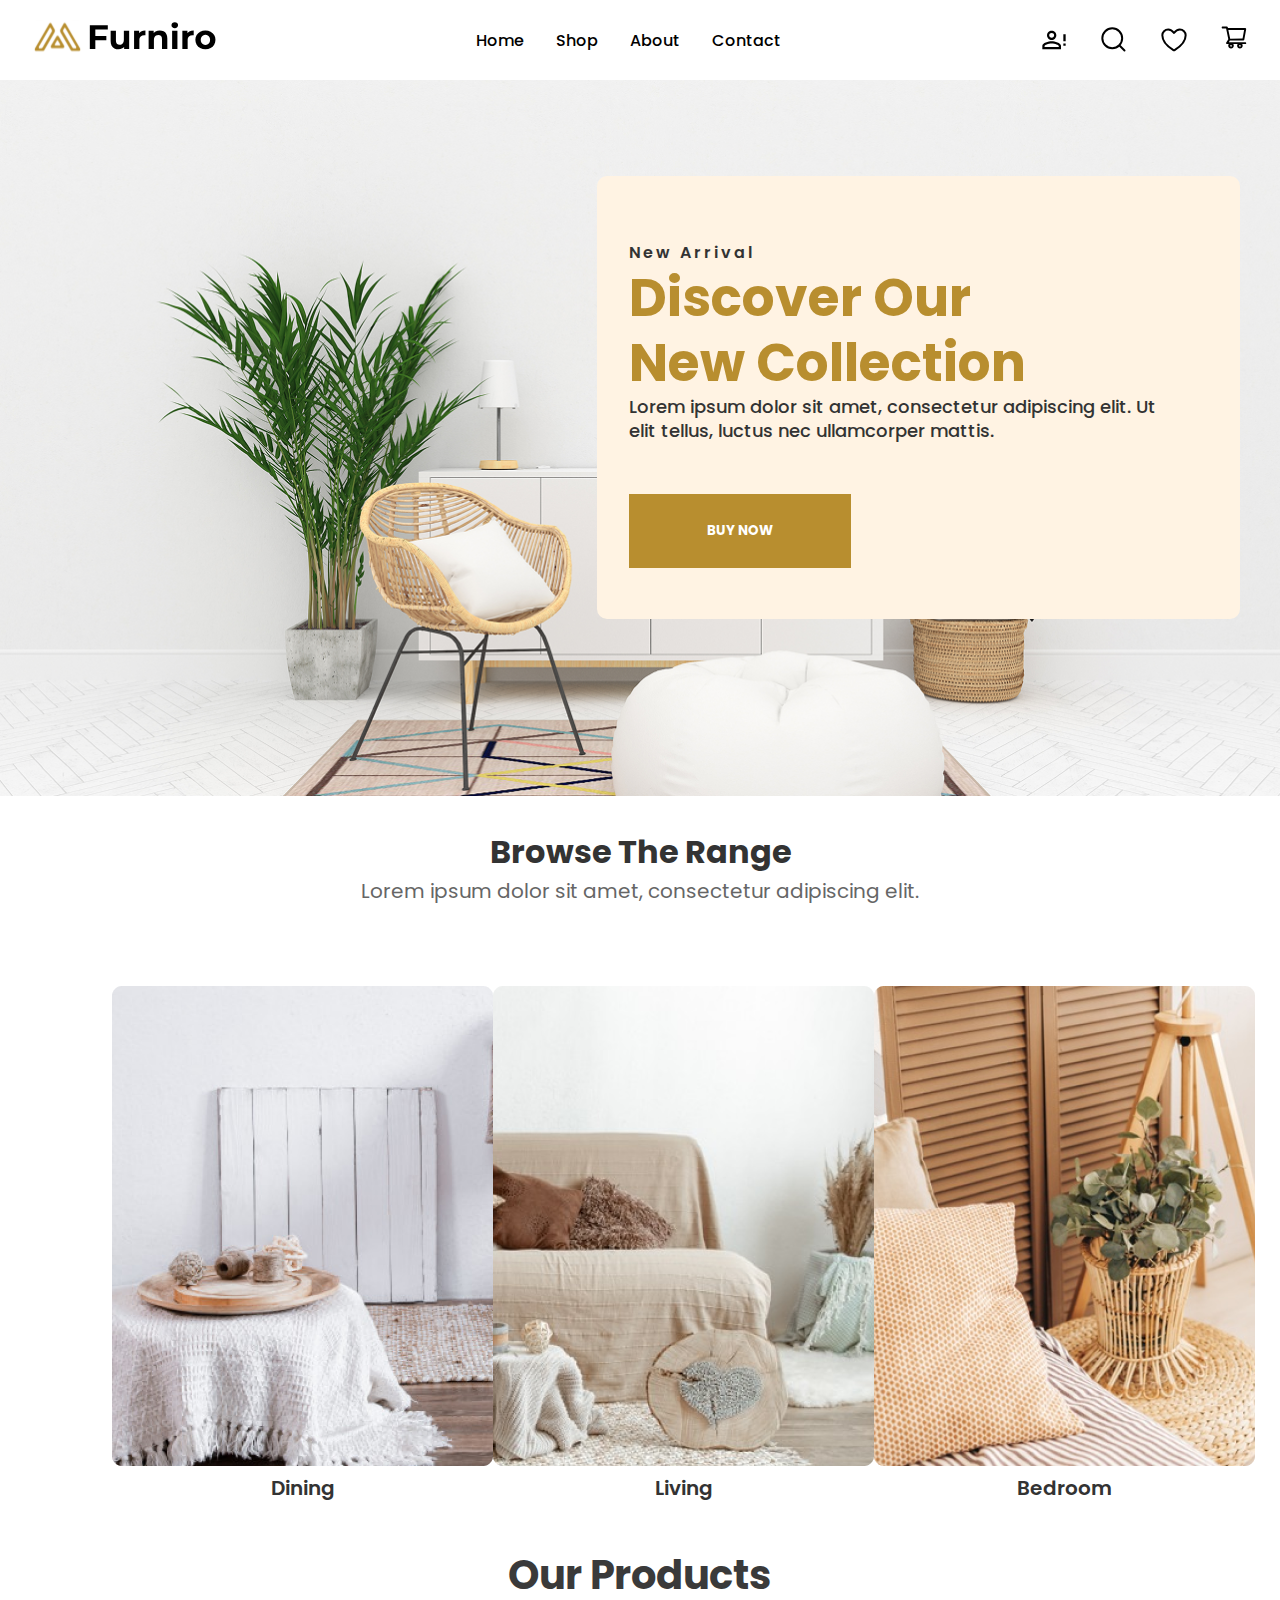
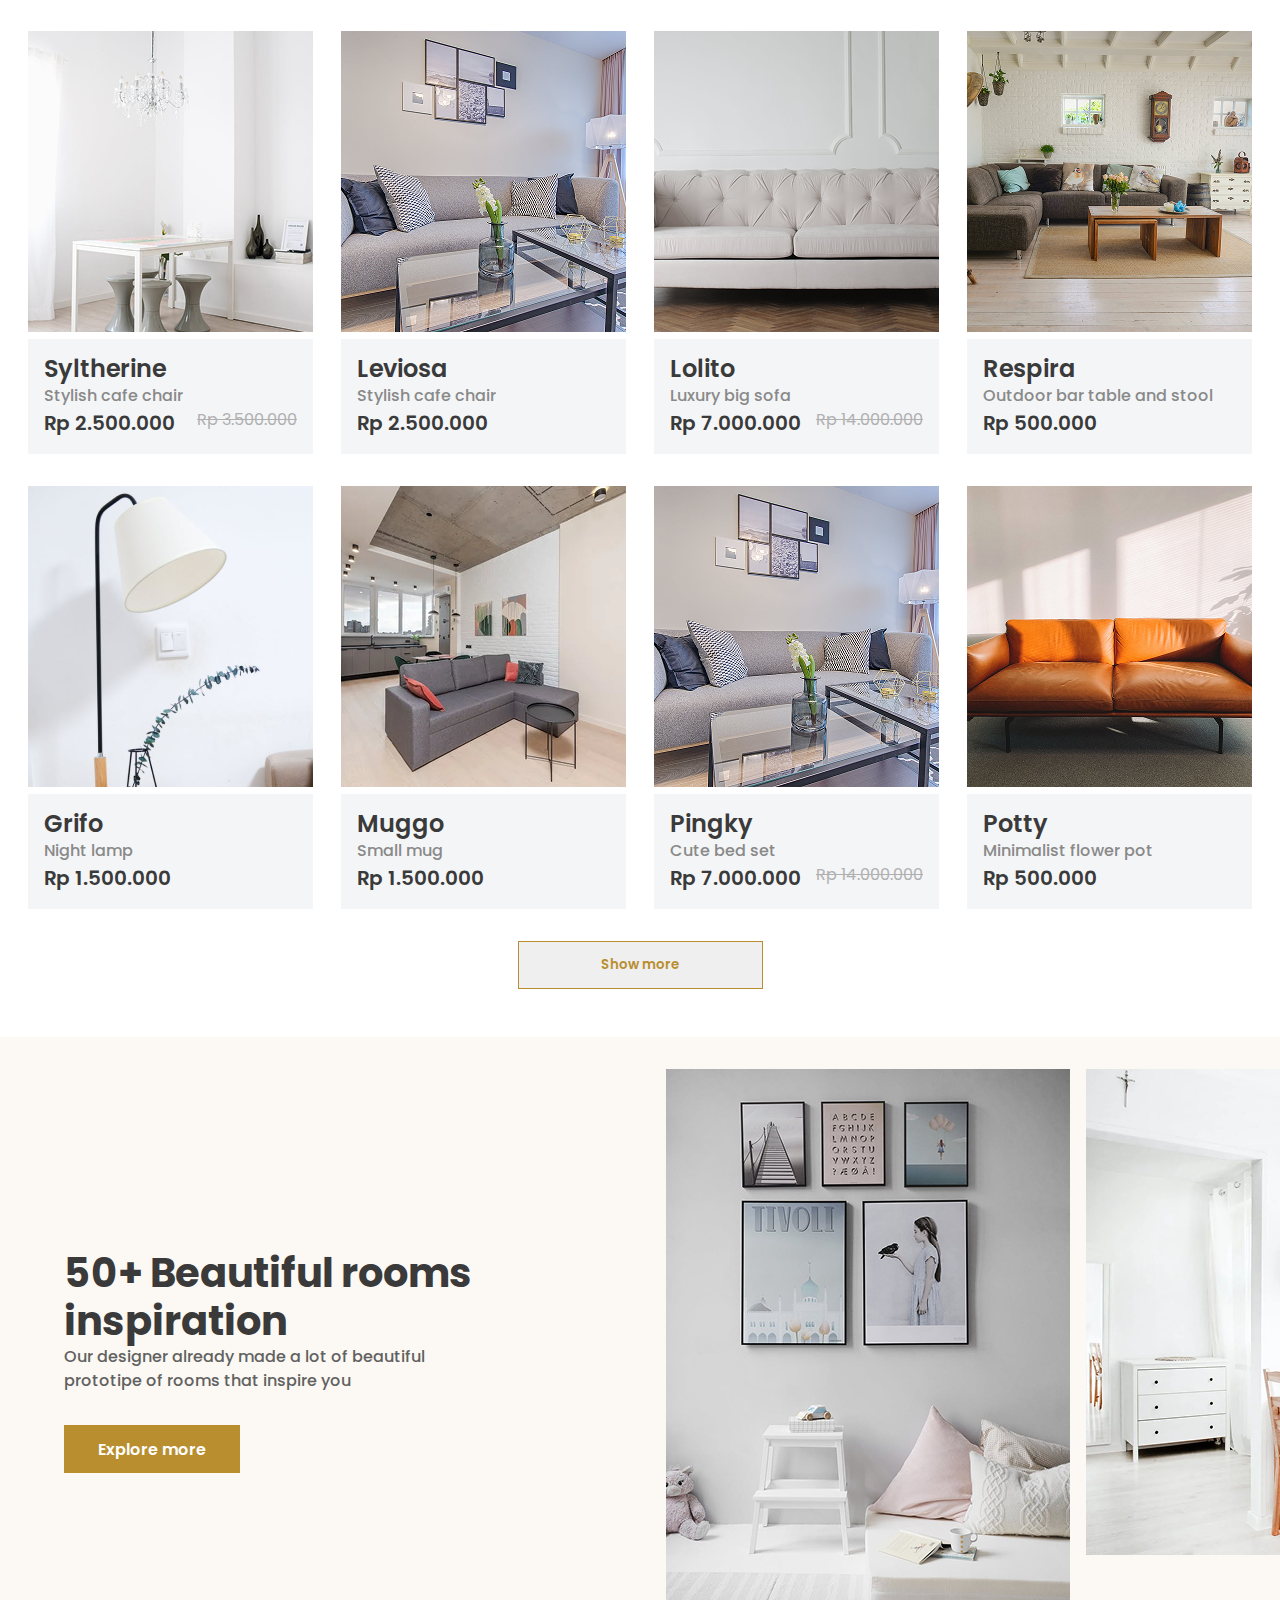
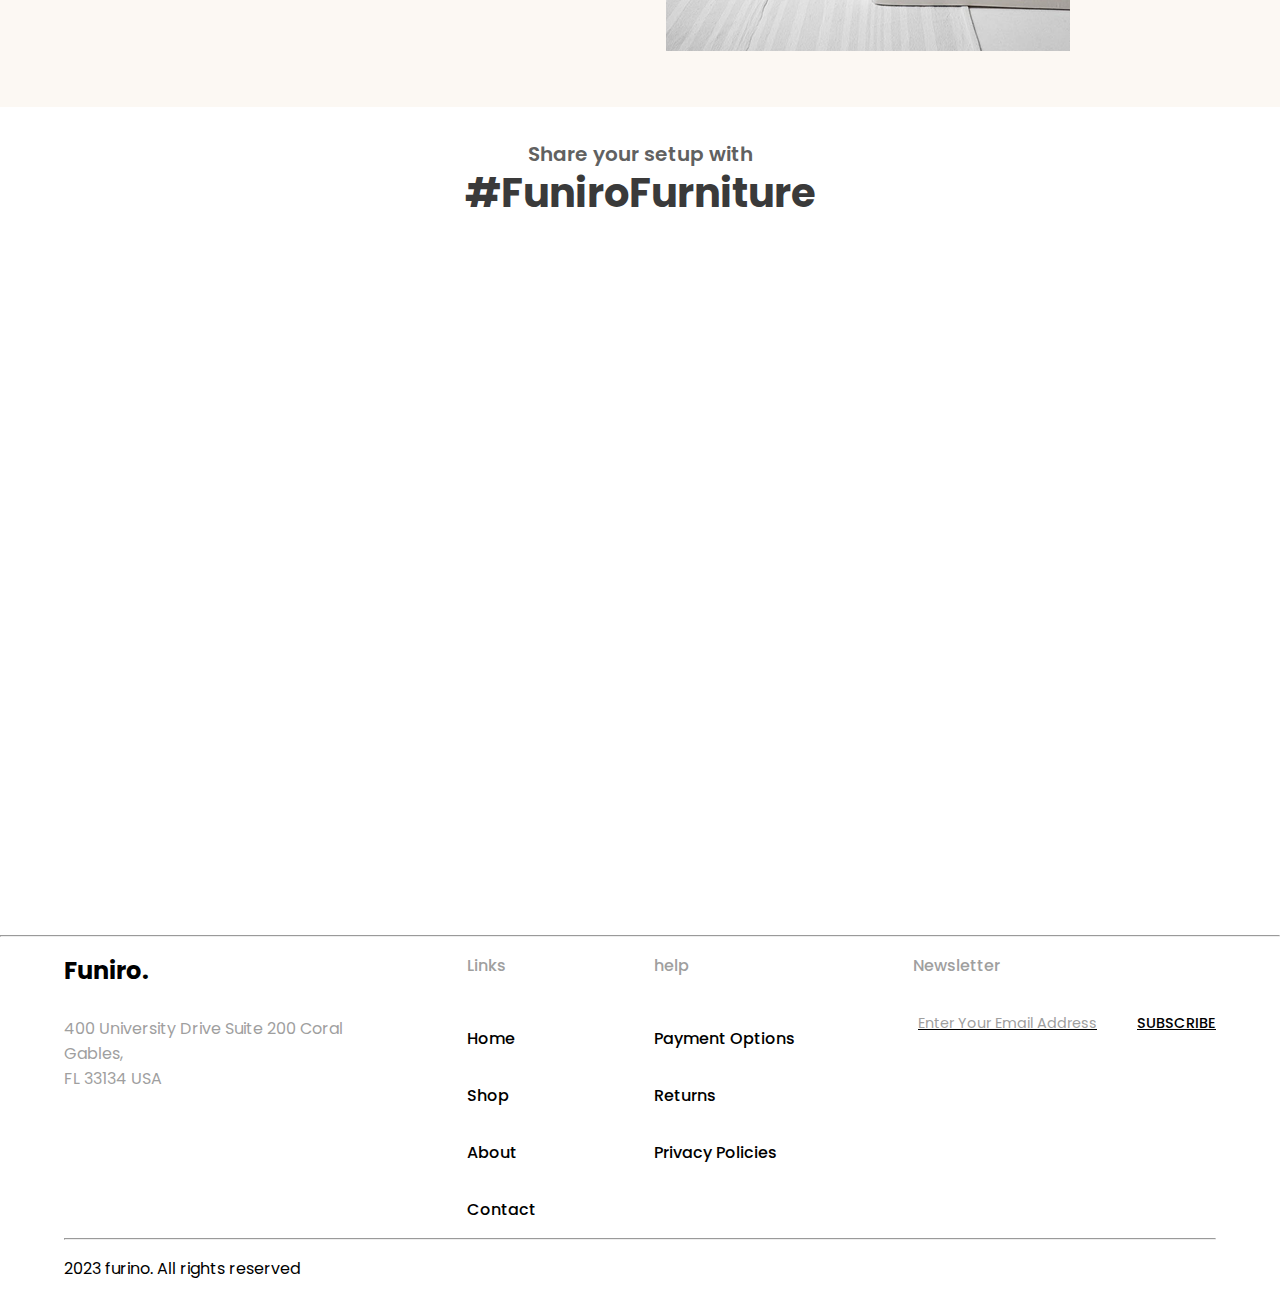
==== commit b26469e2: "added:checkout page" ====
--- a/index.html
+++ b/index.html
@@ -57,7 +57,7 @@
             <img src="./images/mdi_account-alert-outline.svg" alt="" />
             <img src="./images/akar-icons_search.svg" alt="" />
             <img src="./images/akar-icons_heart.svg" alt="" />
-            <img src="./images/ant-design_shopping-cart-outlined.svg" alt="" />
+           <a href="cart.html"> <img src="./images/ant-design_shopping-cart-outlined.svg" alt="" /></a>
           </div>
         </div>
       </div>
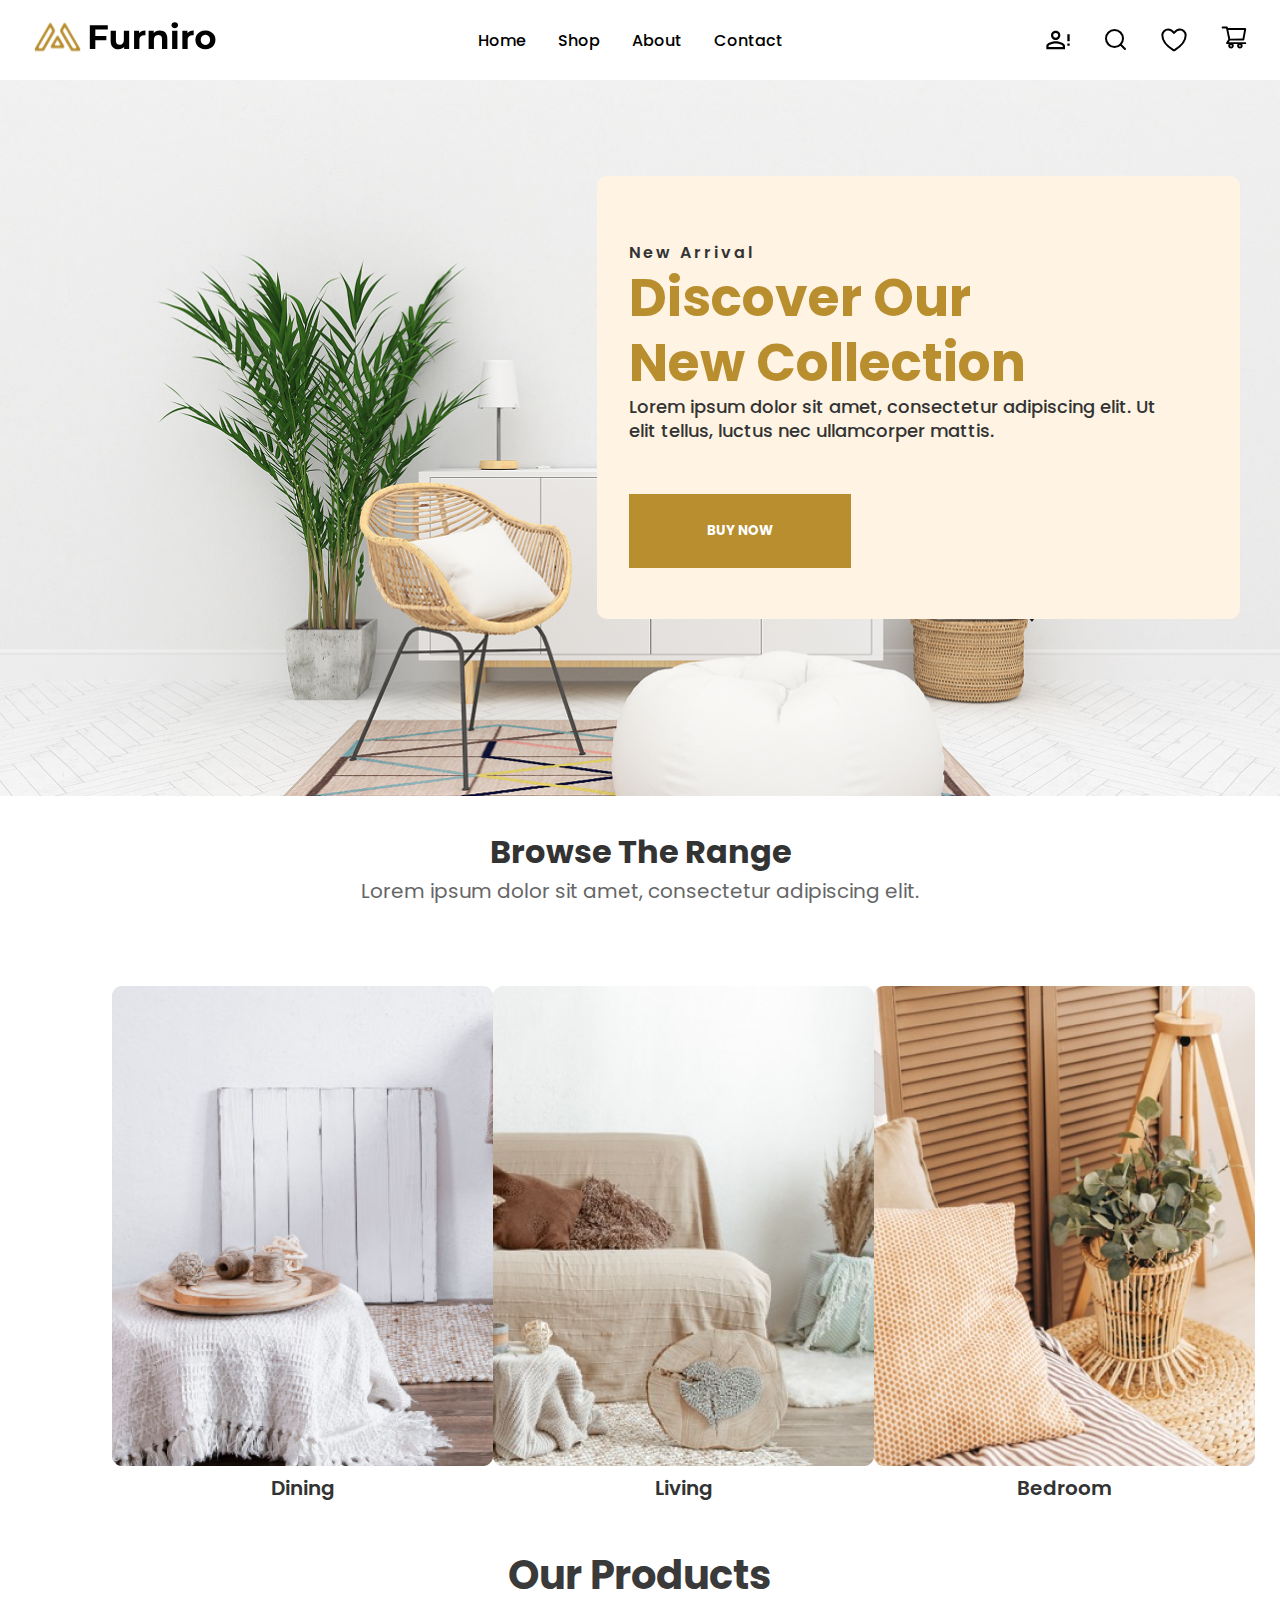
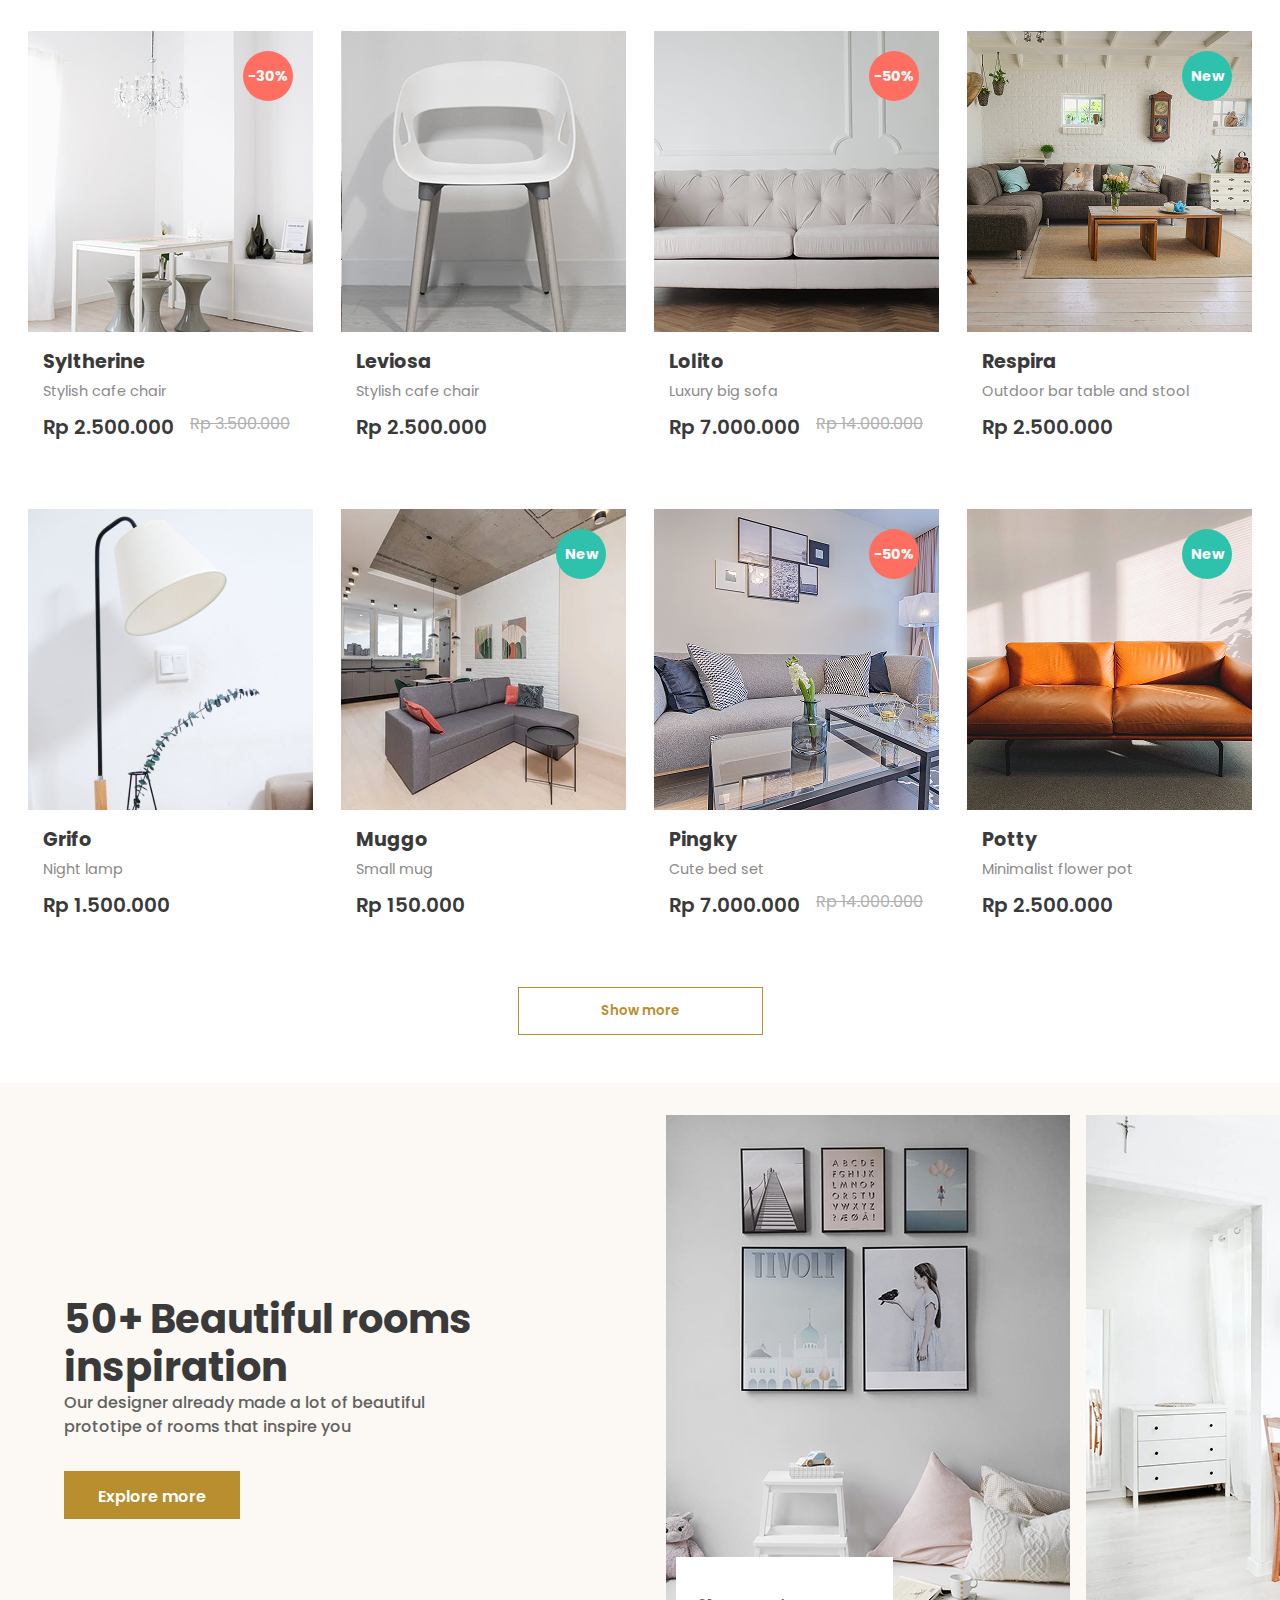
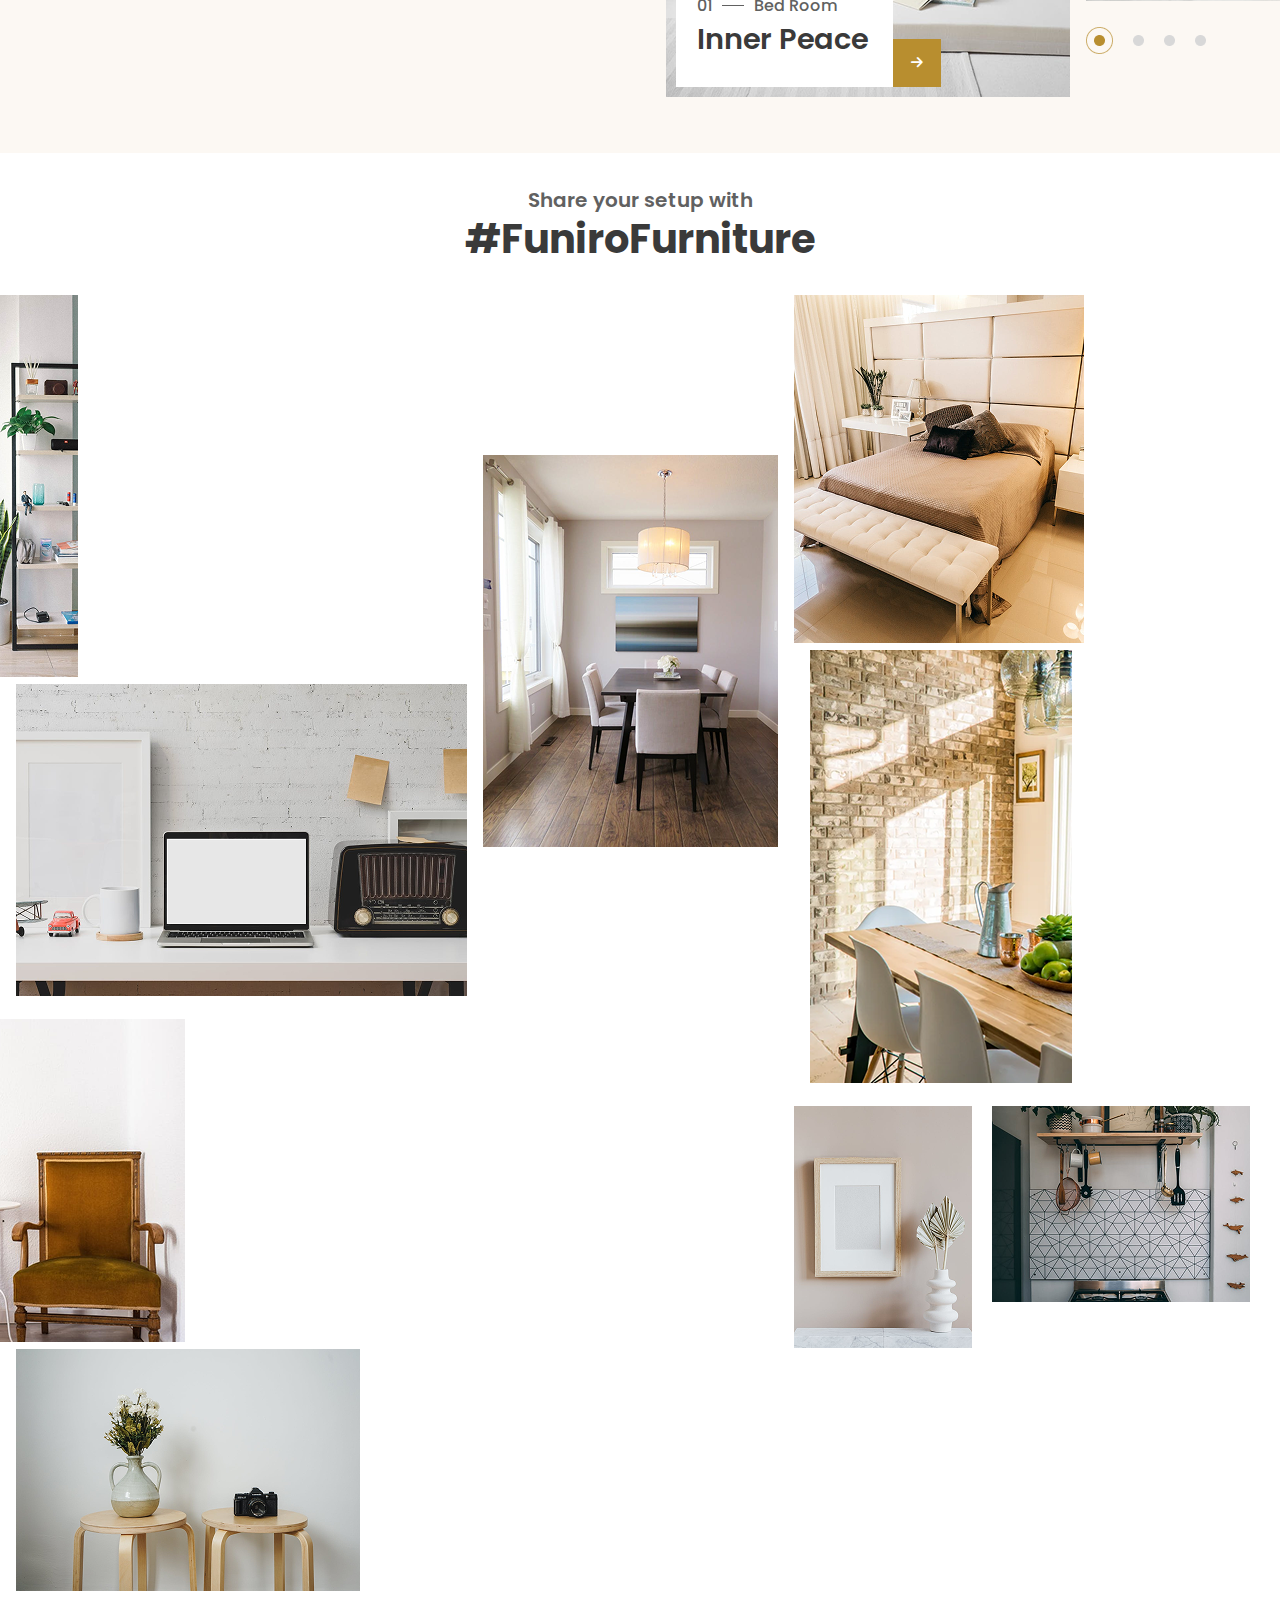
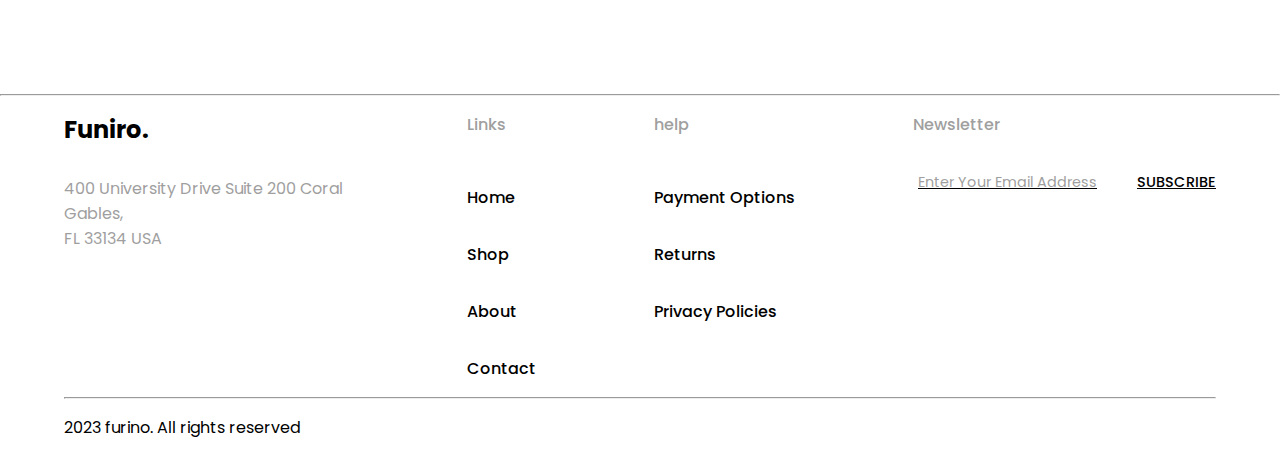
==== commit da575777: "all pages created" ====
--- a/index.html
+++ b/index.html
@@ -44,7 +44,7 @@
                 <a href="shop.html" class="nav-link">Shop</a>
               </li>
               <li class="nav-item">
-                <a href="about.html" class="nav-link">About</a>
+                <a href="blog.html" class="nav-link">About</a>
               </li>
               <li class="nav-item">
                 <a href="contact.html" class="nav-link">Contact</a>
@@ -111,9 +111,14 @@
     <section class="products-container">
       <h1 class="products-title">Our Products</h1>
       <div class="products-cart-container">
+
         <div class="products-cart-top">
+          <!-- Product 1 -->
           <div class="product-cart">
-            <img src="./images/syltherine.png" alt="" />
+            <div class="image-container">
+              <img src="./images/syltherine.png" alt="Leviosa Chair">
+            </div>
+            <div class="discount-badge">-30%</div>
             <div class="product-cart-desc">
               <h4>Syltherine</h4>
               <p>Stylish cafe chair</p>
@@ -126,10 +131,21 @@
                 </div>
               </div>
             </div>
-          </div>
-
+            <div class="overlay">
+              <a href="singleproduct.html"> <button class="add-to-cart">Add to cart</button></a>
+              <div class="actions">
+                <a href="#" class="action-link"><i class="fa-solid fa-share-nodes"></i> Share</a>
+                <a href="#" class="action-link"><i class="fa-solid fa-right-left"></i>Compare</a>
+                <a href="#" class="action-link"><i class="fa-regular fa-heart"></i>Like</a>
+              </div>
+            </div>
+          </div>
+           <!-- Product 2 -->
           <div class="product-cart">
-            <img src="./images/pingky.png" alt="" />
+            <div class="image-container">
+              <img src="./images/leviosa.png" alt="Leviosa Chair">
+            </div>
+          
             <div class="product-cart-desc">
               <h4>Leviosa</h4>
               <p>Stylish cafe chair</p>
@@ -139,10 +155,21 @@
                 </div>
               </div>
             </div>
-          </div>
-
+            <div class="overlay">
+              <a href="singleproduct.html"> <button class="add-to-cart">Add to cart</button></a>
+              <div class="actions">
+                <a href="#" class="action-link"><i class="fa-solid fa-share-nodes"></i> Share</a>
+                <a href="#" class="action-link"><i class="fa-solid fa-right-left"></i>Compare</a>
+                <a href="#" class="action-link"><i class="fa-regular fa-heart"></i>Like</a>
+              </div>
+            </div>
+          </div>
+           <!-- Product 3 -->
           <div class="product-cart">
-            <img src="./images/lolito.png" alt="" />
+            <div class="image-container">
+              <img src="./images/lolito.png" alt="Leviosa Chair">
+            </div>
+            <div class="discount-badge">-50%</div>
             <div class="product-cart-desc">
               <h4>Lolito</h4>
               <p>Luxury big sofa</p>
@@ -155,78 +182,149 @@
                 </div>
               </div>
             </div>
-          </div>
-
+            <div class="overlay">
+              <a href="singleproduct.html"> <button class="add-to-cart">Add to cart</button></a>
+              <div class="actions">
+                <a href="#" class="action-link"><i class="fa-solid fa-share-nodes"></i> Share</a>
+                <a href="#" class="action-link"><i class="fa-solid fa-right-left"></i>Compare</a>
+                <a href="#" class="action-link"><i class="fa-regular fa-heart"></i>Like</a>
+              </div>
+            </div>
+          </div>
+          <!-- Product 4 -->
           <div class="product-cart">
-            <img src="./images/respira.png" alt="" />
+            <div class="image-container">
+              <img src="./images/respira.png" alt="Leviosa Chair">
+            </div>
+            <div class="discount-badge new">New</div>
             <div class="product-cart-desc">
               <h4>Respira</h4>
               <p>Outdoor bar table and stool</p>
               <div class="product-price">
                 <div class="new-price">
-                  <p>Rp 500.000</p>
-                </div>
-              </div>
-            </div>
-          </div>
-        </div>
-
+                  <p>Rp 2.500.000</p>
+                </div>
+                
+              </div>
+            </div>
+            <div class="overlay">
+              <a href="singleproduct.html"> <button class="add-to-cart">Add to cart</button></a>
+              <div class="actions">
+                <a href="#" class="action-link"><i class="fa-solid fa-share-nodes"></i> Share</a>
+                <a href="#" class="action-link"><i class="fa-solid fa-right-left"></i>Compare</a>
+                <a href="#" class="action-link"><i class="fa-regular fa-heart"></i>Like</a>
+              </div>
+            </div>
+          </div>
+        </div>
+
+        <!-- Product cart bottom -->
         <div class="products-cart-bottom">
-          <div class="product-cart">
-            <img src="./images/grifo.png" alt="" />
-            <div class="product-cart-desc">
-              <h4>Grifo</h4>
-              <p>Night lamp</p>
-              <div class="product-price">
-                <div class="new-price">
-                  <p>Rp 1.500.000</p>
-                </div>
-              </div>
-            </div>
-          </div>
-
-          <div class="product-cart">
-            <img src="./images/muggo.png" alt="" />
-            <div class="product-cart-desc">
-              <h4>Muggo</h4>
-              <p>Small mug</p>
-              <div class="product-price">
-                <div class="new-price">
-                  <p>Rp 1.500.000</p>
-                </div>
-              </div>
-            </div>
-          </div>
-
-          <div class="product-cart">
-            <img src="./images/pingky.png" alt="" />
-            <div class="product-cart-desc">
-              <h4>Pingky</h4>
-              <p>Cute bed set</p>
-              <div class="product-price">
-                <div class="new-price">
-                  <p>Rp 7.000.000</p>
-                </div>
-                <div class="old-price">
-                  <p>Rp 14.000.000</p>
-                </div>
-              </div>
-            </div>
-          </div>
-
-          <div class="product-cart">
-            <img src="./images/potty.png" alt="" />
+            <!-- Product 5 -->
+            <div class="product-cart">
+              <div class="image-container">
+                <img src="./images/grifo.png" alt="Leviosa Chair">
+              </div>
+          
+              <div class="product-cart-desc">
+                <h4>Grifo</h4>
+                <p>Night lamp</p>
+                <div class="product-price">
+                  <div class="new-price">
+                    <p>Rp 1.500.000</p>
+                  </div>
+                  
+                </div>
+              </div>
+              <div class="overlay">
+                <a href="singleproduct.html"> <button class="add-to-cart">Add to cart</button></a>
+                <div class="actions">
+                  <a href="#" class="action-link"><i class="fa-solid fa-share-nodes"></i> Share</a>
+                  <a href="#" class="action-link"><i class="fa-solid fa-right-left"></i>Compare</a>
+                  <a href="#" class="action-link"><i class="fa-regular fa-heart"></i>Like</a>
+                </div>
+              </div>
+            </div>
+            <!-- Product 6 -->
+            <div class="product-cart">
+              <div class="image-container">
+                <img src="./images/muggo.png" alt="Leviosa Chair">
+              </div>
+              <div class="discount-badge new">New</div>
+              <div class="product-cart-desc">
+                <h4>Muggo</h4>
+                <p>Small mug</p>
+                <div class="product-price">
+                  <div class="new-price">
+                    <p>Rp 150.000</p>
+                  </div>
+                  
+                </div>
+              </div>
+              <div class="overlay">
+                <button class="add-to-cart">Add to cart</button>
+                <div class="actions">
+                  <a href="#" class="action-link"><i class="fa-solid fa-share-nodes"></i> Share</a>
+                  <a href="#" class="action-link"><i class="fa-solid fa-right-left"></i>Compare</a>
+                  <a href="#" class="action-link"><i class="fa-regular fa-heart"></i>Like</a>
+                </div>
+              </div>
+            </div>
+            <!-- Product 7 -->
+            <div class="product-cart">
+              <div class="image-container">
+                <img src="./images/pingky.png" alt="Leviosa Chair">
+              </div>
+              <div class="discount-badge">-50%</div>
+              <div class="product-cart-desc">
+                <h4>Pingky</h4>
+                <p>Cute bed set</p>
+                <div class="product-price">
+                  <div class="new-price">
+                    <p>Rp 7.000.000</p>
+                  </div>
+                  <div class="old-price">
+                    <p>Rp 14.000.000</p>
+                  </div>
+                </div>
+              </div>
+              <div class="overlay">
+                <button class="add-to-cart">Add to cart</button>
+                <div class="actions">
+                  <a href="#" class="action-link"><i class="fa-solid fa-share-nodes"></i> Share</a>
+                  <a href="#" class="action-link"><i class="fa-solid fa-right-left"></i>Compare</a>
+                  <a href="#" class="action-link"><i class="fa-regular fa-heart"></i>Like</a>
+                </div>
+              </div>
+            </div>
+            <!-- Product 8 -->
+            <div class="product-cart">
+            <div class="image-container">
+              <img src="./images/potty.png" alt="Leviosa Chair">
+            </div>
+            <div class="discount-badge new">New</div>
             <div class="product-cart-desc">
               <h4>Potty</h4>
               <p>Minimalist flower pot</p>
               <div class="product-price">
                 <div class="new-price">
-                  <p>Rp 500.000</p>
-                </div>
-              </div>
-            </div>
-          </div>
-        </div>
+                  <p>Rp 2.500.000</p>
+                </div>
+                
+              </div>
+            </div>
+            <div class="overlay">
+              <button class="add-to-cart">Add to cart</button>
+              <div class="actions">
+                <a href="#" class="action-link"><i class="fa-solid fa-share-nodes"></i> Share</a>
+                <a href="#" class="action-link"><i class="fa-solid fa-right-left"></i>Compare</a>
+                <a href="#" class="action-link"><i class="fa-regular fa-heart"></i>Like</a>
+              </div>
+            </div>
+            </div>
+          </div>
+        </div>
+        
       </div>
       <button class="product-btn">Show more</button>
     </section>
@@ -247,6 +345,18 @@
         </div>
         <div class="room-right">
           <div class="room-img-container">
+            <div class="room-img-inner">
+               <div class="room-img-inner-desc">
+                <div class="inner-desc-top">
+                  <p>01</p>
+                  <div class="room-img-inner-desc-line"></div>
+                  <p>Bed Room</p>
+                </div>
+                <h3>Inner Peace</h3>
+               </div>
+               <button class="room-img-inner-btn"><i class="fa-solid fa-arrow-right"></i></button>
+              <img src="./images/Indicator.png" alt="" class="indicator">
+            </div>
             <img src="./images/home-img1.png" alt="">
             <img src="./images/home-img2.png" alt="" class="room-slider-img">
             <img src="./images/home-img3.png" alt="" class="room-slider-img">
@@ -263,7 +373,28 @@
         <h1>#FuniroFurniture</h1>
       </div>
       <div class="f-gallery-img-container">
-
+        <div class="collage-left">
+         <div class="collage-left-top">
+          <img src="./images/f-gallery1.png" alt="">
+          <img src="./images/f-gallery2.png" alt="" class="f-gallery2">
+         </div>
+         <div class="collage-left-bottom">
+          <img src="./images/f-gallery4.png" alt="">
+          <img src="./images/f-gallery3.png" alt="" class="f-gallery-img-left-up">
+         </div>
+        </div>
+        <div class="collage-middle"><img src="./images/f-gallery5.png" alt=""></div>
+        <div class="collage-right">
+         <div class="collage-right-top">
+          <img src="./images/f-gallery6.png" alt="">
+          <img src="./images/f-gallery7.png" alt="" class="f-gallery7">
+         </div>
+          
+        <div class="collage-right-bottom">
+          <img src="./images/f-gallery8.png" alt="">
+          <img src="./images/f-gallery9.png" alt="" class="f-gallery-img-right-up">
+        </div>
+        </div>
       </div>
     </section>
     <!-- Furniture gallery section end -->
@@ -287,7 +418,7 @@
               <a href="shop.html" class="footer-nav-link">Shop</a>
             </li>
             <li class="nav-item">
-              <a href="about.html" class="footer-nav-link">About</a>
+              <a href="blog.html" class="footer-nav-link">About</a>
             </li>
             <li class="nav-item">
               <a href="contact.html" class="footer-nav-link">Contact</a>
--- a/css/style.css
+++ b/css/style.css
@@ -60,8 +60,8 @@
   transition: 0.3 ease;
 }
 
-.nav-link:hover{
- color: #606060;
+.nav-link:hover {
+  color: #606060;
 }
 
 .header-icons-container {
@@ -136,6 +136,13 @@
   border: none;
   color: white;
   font-weight: 700;
+  cursor: pointer;
+  transition: background-color 0.3s ease;
+}
+
+.hero-btn:hover {
+  background-color: white;
+  color: black;
 }
 
 /* Range */
@@ -191,28 +198,167 @@
   margin: 2rem 0;
 }
 
+.product-cart {
+  width: 285px;
+  height: 446px;
+  position: relative;
+  overflow: hidden;
+}
+
+.image-container img {
+  width: 100%;
+  object-fit: cover;
+  display: block;
+}
+
+.discount-badge {
+  position: absolute;
+  top: 20px;
+  right: 20px;
+  background-color: #ff6f61; /* Pink color similar to the image */
+  color: #fff;
+  font-size: 0.9rem;
+  font-weight: bold;
+  width: 50px;
+  height: 50px;
+  border-radius: 50%;
+  display: flex;
+  justify-content: center;
+  align-items: center;
+  opacity: 1;
+  transition: opacity 0.3s ease;
+}
+
+.new{
+  background-color: rgb(46, 193, 172);
+}
+
+.product-cart:hover .discount-badge {
+  opacity: 0;
+}
+
+.overlay {
+  position: absolute;
+  top: 0;
+  left: 0;
+  width: 100%;
+  height: 100%;
+  display: flex;
+  flex-direction: column;
+  justify-content: center;
+  align-items: center;
+}
+
+.overlay::before {
+  content: "";
+  position: absolute;
+  top: 0;
+  left: 0;
+  width: 100%;
+  height: 100%;
+  background-color: rgba(0, 0, 0, 0.5);
+  transform: translateY(-100%);
+  transition: transform 0.5s ease;
+}
+
+.product-cart:hover .overlay::before {
+  transform: translateY(0);
+}
+
+.add-to-cart,
+.actions {
+  position: absolute; /* Fix position within the overlay */
+  left: 50%;
+  transform: translateX(-50%); /* Center horizontally */
+  opacity: 0;
+  transition: opacity 0.3s; /* Fade in after the overlay drops */
+}
+
+.add-to-cart {
+  top: 40%; /* Position the button slightly above the center */
+}
+
+.actions {
+  top: 50%; /* Position the links below the button */
+}
+
+.actions {
+  opacity: 0;
+}
+
+.product-cart:hover .add-to-cart,
+.product-cart:hover .actions {
+  opacity: 1;
+}
+
+.add-to-cart {
+  width: 202px;
+  height: 48px;
+  padding: 0.6rem 1.5rem;
+  background-color: #fff;
+  color: #b88e2f;
+  border: none;
+  font-size: 1rem;
+  font-weight: 600;
+  cursor: pointer;
+  margin-bottom: 10px;
+  transition: background-color 0.3s ease, color 0.3s ease;
+}
+
+.add-to-cart:hover {
+  background-color: #b88e2f;
+  color: #fff;
+}
+
+.actions {
+  display: flex;
+  margin-top: 1rem;
+}
+
+.action-link {
+  color: #ffffff;
+  text-decoration: none;
+  font-size: 1rem;
+  font-weight: 600;
+  display: flex;
+  align-items: center;
+  gap: 3px;
+  transition: color 0.3s ease;
+}
+
+.action-link:hover {
+  color: #d4a017;
+}
+
+.action-link::before {
+  content: "";
+  display: inline-block;
+  width: 16px;
+  height: 16px;
+  background-size: cover;
+  background-repeat: no-repeat;
+}
+
 .product-cart-desc {
-  padding: 1rem;
-  background-color: #f4f5f7;
+  padding: 15px;
+  text-align: left;
 }
 
 .product-cart-desc h4 {
-  font-weight: 600;
-  font-size: 1.5rem;
-  line-height: 120%;
+  font-size: 1.2rem;
   color: #3a3a3a;
+  margin-bottom: 5px;
 }
 
 .product-cart-desc p {
-  font-weight: 500;
-  font-size: 1rem;
-  line-height: 150%;
+  font-size: 0.9rem;
   color: #898989;
+  margin-bottom: 10px;
 }
 
 .product-price {
   display: flex;
-  justify-content: space-between;
+ 
 }
 
 .new-price p {
@@ -220,6 +366,8 @@
   font-size: 1.25rem;
   line-height: 150%;
   color: #3a3a3a;
+  margin-right: 1rem;
+
 }
 
 .old-price p {
@@ -228,6 +376,7 @@
   line-height: 150%;
   text-decoration: line-through;
   color: #b0b0b0;
+
 }
 
 .product-btn {
@@ -240,6 +389,13 @@
   display: block;
   margin: 0 auto;
   cursor: pointer;
+  background-color: transparent;
+  transition: 0.3s ease;
+}
+
+.product-btn:hover {
+  background-color: #b88e2f;
+  color: black;
 }
 
 /* Room */
@@ -294,8 +450,76 @@
   display: flex;
   justify-content: space-between;
   gap: 1rem;
-}
-
+  position: relative;
+}
+
+.room-img-inner {
+  display: flex;
+  position: absolute;
+  left: 10px;
+  bottom: 10px;
+}
+
+.room-img-inner-desc {
+  width: 217px;
+  height: 130px;
+  background-color: #ffffff;
+  padding: 1.3rem;
+}
+
+.inner-desc-top {
+  display: flex;
+  align-items: center;
+  margin-top: 1rem;
+}
+
+.room-img-inner-desc-line {
+  height: 1px;
+  width: 22px;
+  background-color: #616161;
+  margin: 0 10px;
+}
+
+.inner-desc-top p {
+  color: #616161;
+  font-weight: 500;
+  font-size: 1rem;
+  line-height: 1.5;
+}
+
+.room-img-inner-desc h3 {
+  color: #3a3a3a;
+  font-weight: 600;
+  font-size: 1.8rem;
+}
+
+
+/* Room img inner button   */
+
+.room-img-inner .room-img-inner-btn {
+  width: 48px;
+  height: 48px;
+  background-color: #b88e2f;
+  margin-top: 5.1rem;
+  border: none;
+  color: white;
+  transition: 0.3s ease;
+}
+
+.room-img-inner-btn:hover {
+  background-color: #9f9f9f;
+  color: black;
+}
+
+/* Slider */
+
+.room-img-container .indicator{
+  display: block;
+  width: 120px;
+  position: absolute;
+  left: 410px;
+  top: 70px;
+}
 .room-slider-img {
   height: 486px;
 }
@@ -303,7 +527,6 @@
 /* Furniture gallery */
 
 .furniture-gallery-container {
-  height: 780px;
   margin: 1rem 0;
 }
 .furniture-gallery-title {
@@ -324,6 +547,42 @@
   letter-spacing: 0%;
   text-align: center;
   color: #3a3a3a;
+  margin-bottom: 2rem;
+}
+
+/* Furniture gallery Collage */
+
+.f-gallery-img-container {
+  display: flex;
+  justify-content: center;
+  gap: 1rem;
+}
+
+.collage-left-bottom,
+.collage-right-bottom {
+  margin-top: 1rem;
+}
+
+.f-gallery2,
+.f-gallery7 {
+  display: inline-block;
+  padding-left: 1rem;
+}
+
+.f-gallery-img-left-up {
+  display: inline-block;
+  padding-bottom: 5rem;
+  padding-left: 1rem;
+}
+
+.f-gallery-img-right-up {
+  display: inline;
+  padding-bottom: 2.9rem;
+  padding-left: 1rem;
+}
+
+.collage-middle {
+  padding-top: 10rem;
 }
 
 /* Footer */
@@ -383,9 +642,10 @@
   font-weight: 500;
   font-size: 1rem;
   padding: 1rem 0;
-}
-
-.footer-nav-link:hover{
+  transition: 0.3s ease;
+}
+
+.footer-nav-link:hover {
   color: #606060;
 }
 
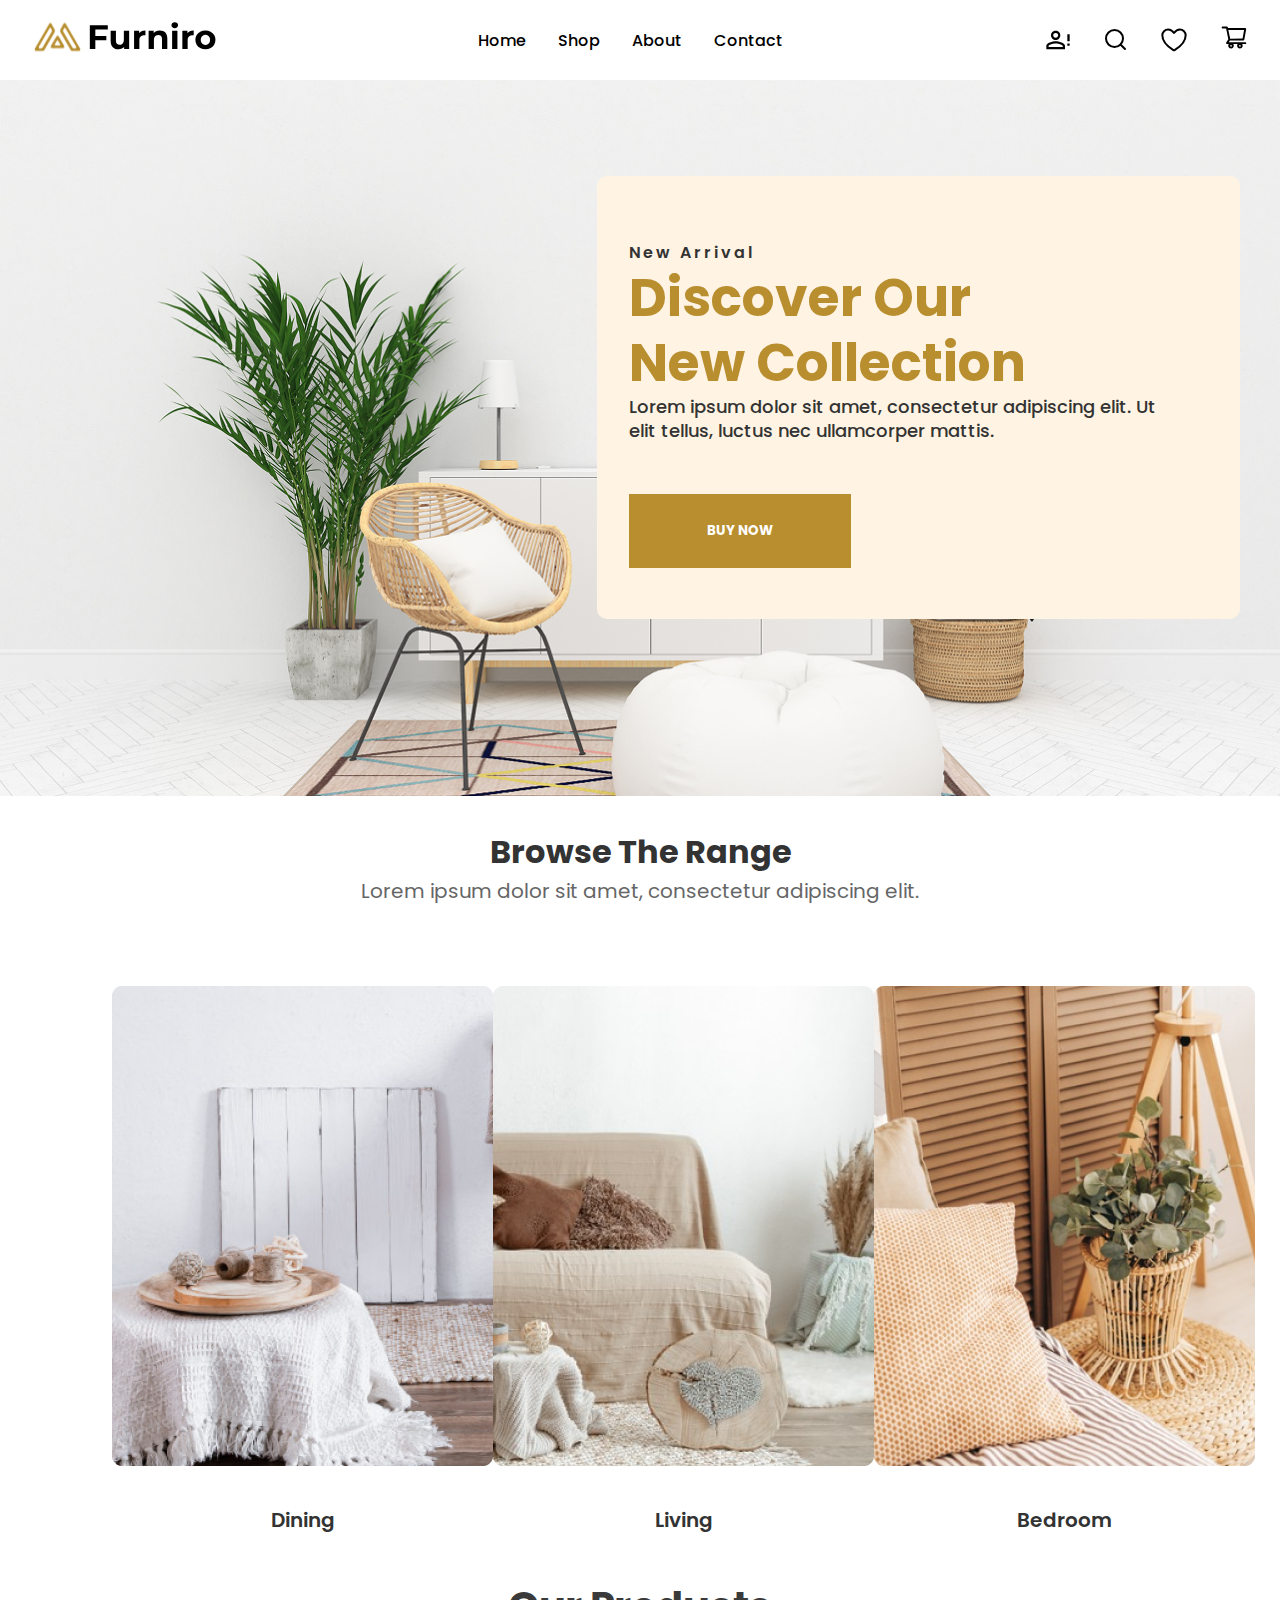
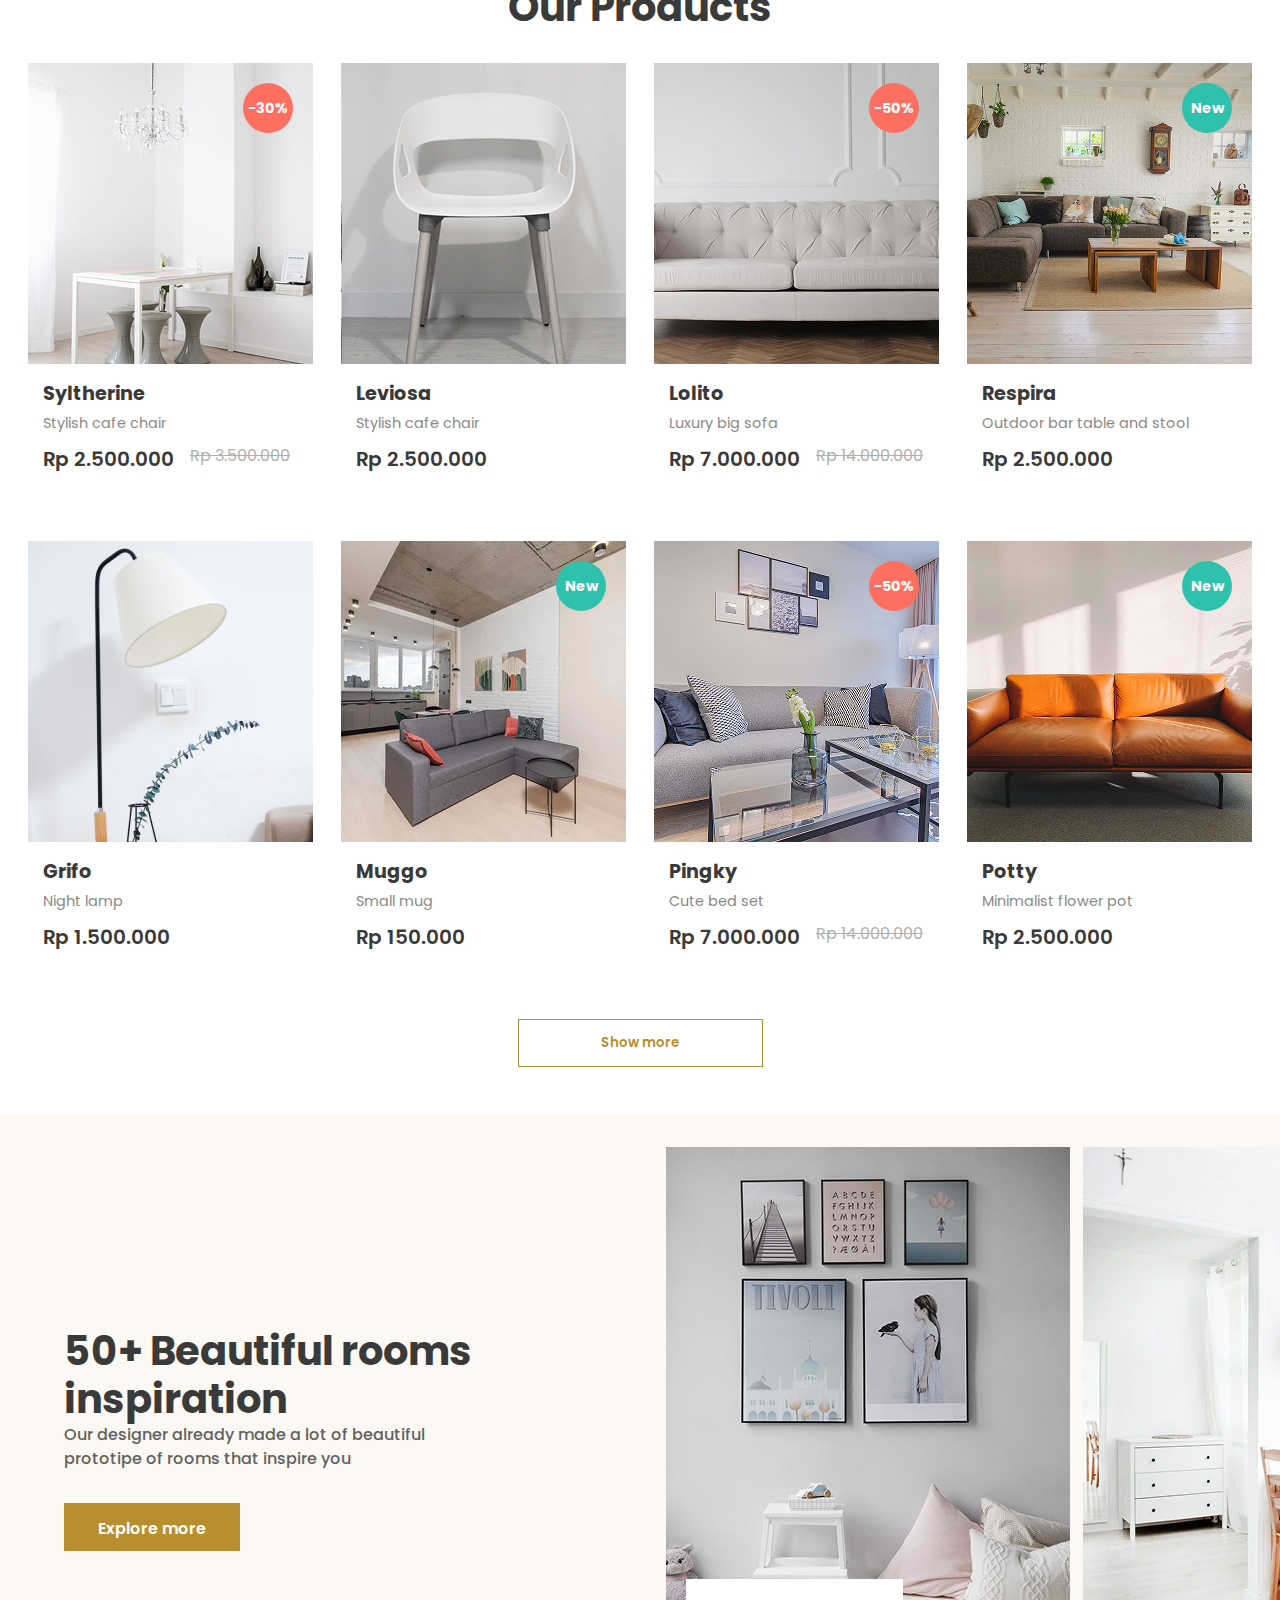
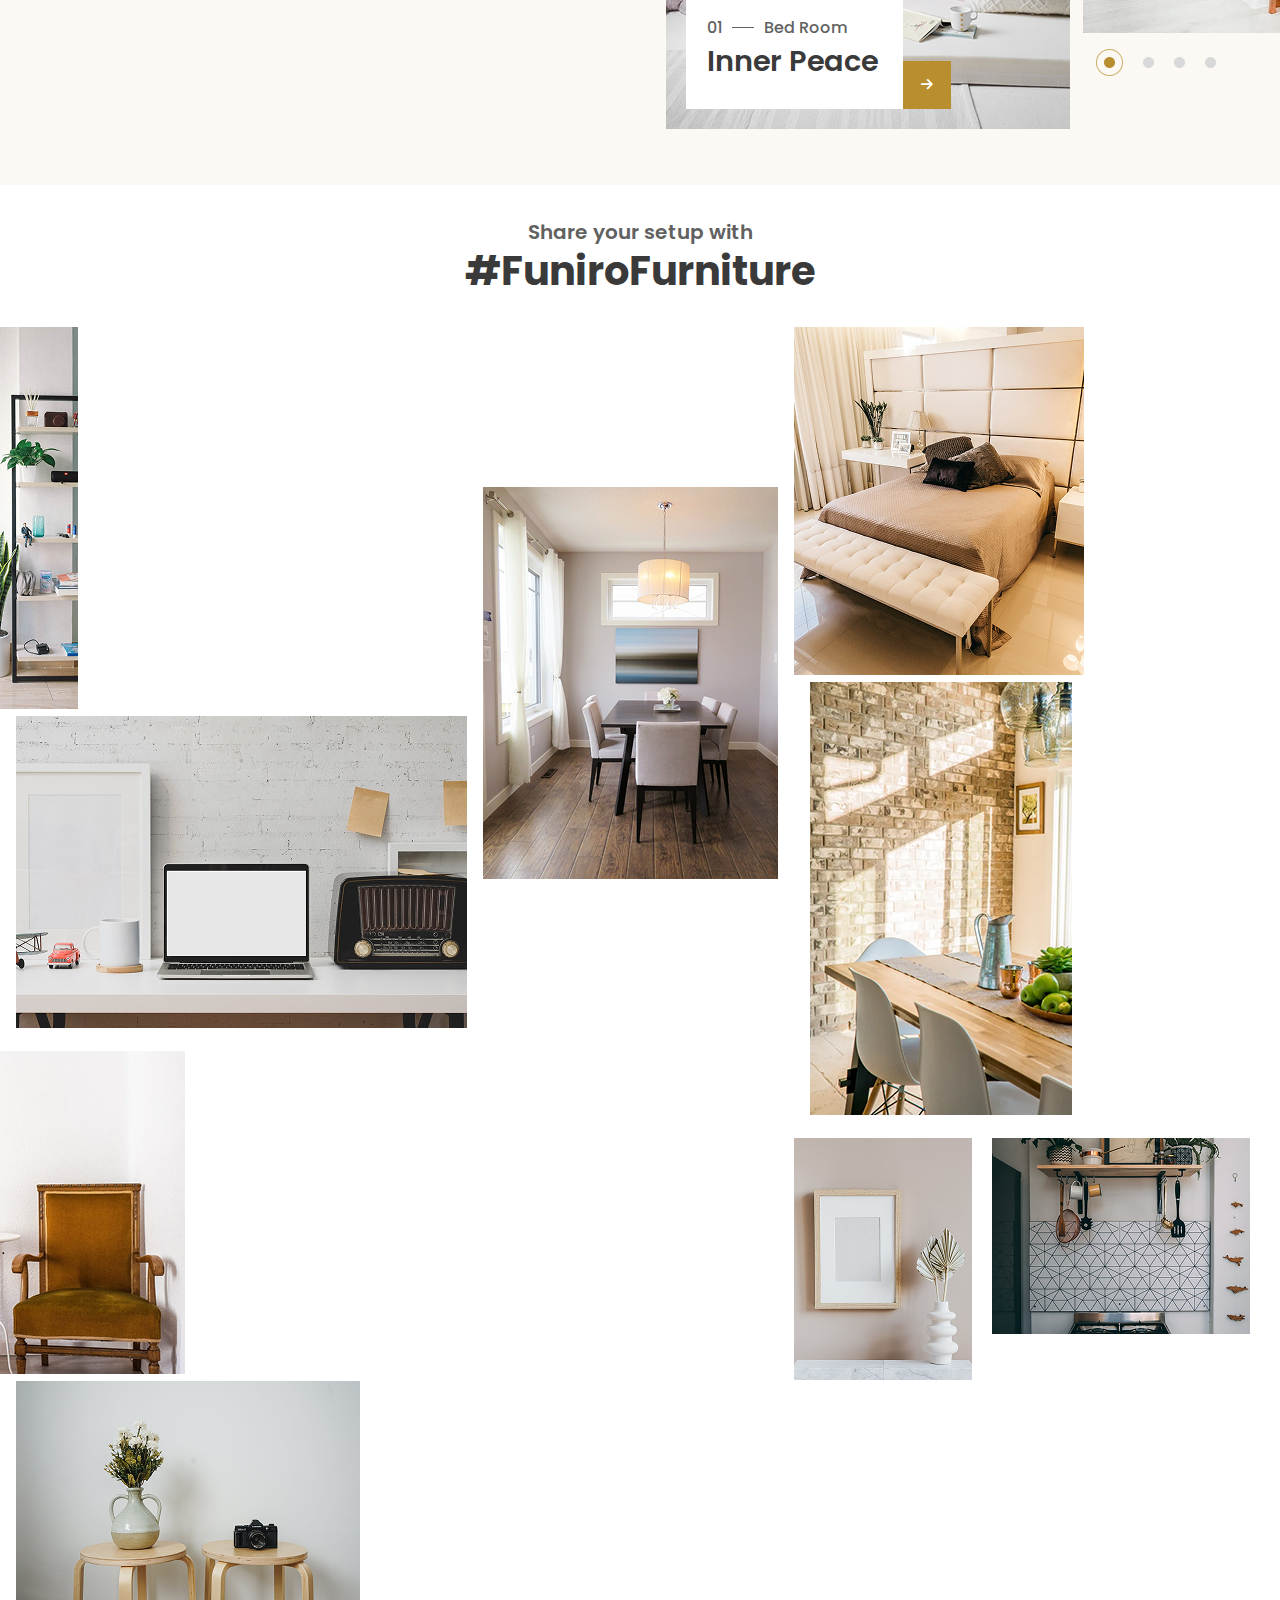
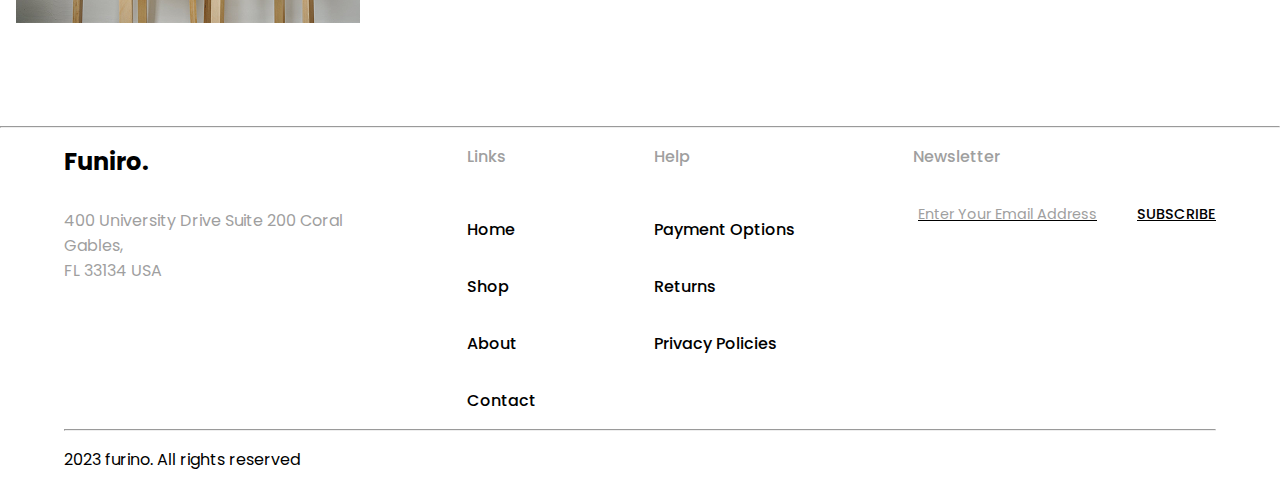
==== commit c054f956: "Project complete" ====
--- a/index.html
+++ b/index.html
@@ -36,7 +36,7 @@
         </div>
         <div class="header-nav">
           <nav>
-            <ul class="nav-container">
+            <ul class="nav-container ">
               <li class="nav-item">
                 <a href="index.html" class="nav-link">Home</a>
               </li>
@@ -52,7 +52,7 @@
             </ul>
           </nav>
         </div>
-        <div class="header-icons">
+        <div class="header-icons ">
           <div class="header-icons-container">
             <img src="./images/mdi_account-alert-outline.svg" alt="" />
             <img src="./images/akar-icons_search.svg" alt="" />
@@ -60,12 +60,16 @@
            <a href="cart.html"> <img src="./images/ant-design_shopping-cart-outlined.svg" alt="" /></a>
           </div>
         </div>
+
+        <div class="hamburger-menu">
+          <i class="fa-solid fa-bars"></i>
+        </div>
       </div>
     </header>
     <!-- Header end -->
 
     <!-- Hero section start -->
-    <section class="hero-container">
+    <section class="hero-container"> 
       <div class="hero-bg-img">
         <div class="hero-content">
           <div class="hero-desc">
@@ -357,9 +361,11 @@
                <button class="room-img-inner-btn"><i class="fa-solid fa-arrow-right"></i></button>
               <img src="./images/Indicator.png" alt="" class="indicator">
             </div>
-            <img src="./images/home-img1.png" alt="">
-            <img src="./images/home-img2.png" alt="" class="room-slider-img">
-            <img src="./images/home-img3.png" alt="" class="room-slider-img">
+            <div class="room-image-outer">
+              <img src="./images/home-img1.png" alt="">
+              <img src="./images/home-img2.png" alt="" class="room-slider-img">
+              <img src="./images/home-img3.png" alt="" class="room-slider-img rsm-bottom">
+            </div>
           </div>
         </div>
       </div>
@@ -426,7 +432,7 @@
           </ul>
         </div>
         <div class="footer-links-title">
-          <h4>help</h4>
+          <h4>Help</h4>
           <ul class="footer-links-container">
             <li class="nav-item">
               <a href="#" class="footer-nav-link">Payment Options</a>
--- a/css/style.css
+++ b/css/style.css
@@ -72,6 +72,10 @@
 
 .header-icons-container img:hover {
   cursor: pointer;
+}
+
+.hamburger-menu {
+  display: none;
 }
 
 /* Hero */
@@ -168,11 +172,20 @@
   justify-content: space-evenly;
 }
 
+.range-cart img {
+  transition: 0.3s ease;
+}
+
+.range-cart img:hover {
+  transform: scale(1.1);
+}
+
 .range-cart-p {
   font-weight: 600;
   font-size: 1.5;
   color: #333333;
   text-align: center;
+  margin-top: 2rem;
 }
 
 /* Product */
@@ -229,7 +242,7 @@
   transition: opacity 0.3s ease;
 }
 
-.new{
+.new {
   background-color: rgb(46, 193, 172);
 }
 
@@ -358,7 +371,6 @@
 
 .product-price {
   display: flex;
- 
 }
 
 .new-price p {
@@ -367,7 +379,6 @@
   line-height: 150%;
   color: #3a3a3a;
   margin-right: 1rem;
-
 }
 
 .old-price p {
@@ -376,7 +387,6 @@
   line-height: 150%;
   text-decoration: line-through;
   color: #b0b0b0;
-
 }
 
 .product-btn {
@@ -447,17 +457,17 @@
 }
 
 .room-img-container {
-  display: flex;
+  /* display: flex;
   justify-content: space-between;
-  gap: 1rem;
+  gap: 1rem; */
   position: relative;
 }
 
 .room-img-inner {
   display: flex;
   position: absolute;
-  left: 10px;
-  bottom: 10px;
+  left: 20px;
+  bottom: 20px;
 }
 
 .room-img-inner-desc {
@@ -492,7 +502,6 @@
   font-weight: 600;
   font-size: 1.8rem;
 }
-
 
 /* Room img inner button   */
 
@@ -511,9 +520,14 @@
   color: black;
 }
 
+.room-image-outer {
+  display: flex;
+  gap: 13px;
+}
+
 /* Slider */
 
-.room-img-container .indicator{
+.room-img-container .indicator {
   display: block;
   width: 120px;
   position: absolute;
@@ -660,3 +674,274 @@
   color: #000000;
   padding: 1rem 0;
 }
+
+/* Media query */
+
+@media (max-width: 768px) {
+  /* body */
+  .body {
+    max-width: 450px;
+  }
+  /* header */
+  .header-nav {
+    display: none;
+    position: absolute;
+    top: 100%;
+    left: 0;
+    width: 100%;
+    background-color: #fff;
+    box-shadow: 0 2px 5px rgba(0, 0, 0, 0.1);
+    z-index: 1000;
+  }
+
+  .header-nav.active {
+    display: block;
+  }
+
+  .nav-container {
+    flex-direction: column;
+    gap: 0;
+    padding: 20px;
+  }
+
+  .nav-item {
+    padding: 15px 0;
+    border-bottom: 1px solid #eee;
+  }
+
+  .nav-link {
+    font-size: 1rem;
+    color: #333;
+  }
+
+  .header-icons {
+    display: none;
+  }
+
+  .header-icons.active {
+    display: block;
+    position: absolute;
+    top: calc(100% + 200px);
+    left: 0;
+    width: 100%;
+    background-color: #fff;
+    box-shadow: 0 2px 5px rgba(0, 0, 0, 0.1);
+    z-index: 1000;
+    padding: 20px;
+    border-top: 1px solid #eee;
+  }
+
+  .header-icons-container {
+    justify-content: center;
+  }
+
+  .hamburger-menu {
+    display: block;
+  }
+
+  /* Hero */
+
+  .hero-bg-img{
+    height: 400px;
+  }
+
+  .hero-content{
+    height: 250px;
+    width: 300px;
+    padding: 1.5rem 1rem;
+  }
+
+  .hero-desc{
+   margin: 0;
+
+  }
+
+  .hero-desc-title{
+    width: auto;
+    font-size: 1.5rem;
+    line-height: 1.1;
+    font-weight: 600;
+
+  }
+
+  .hero-p{
+    width: auto;
+    font-size: 0.9rem;
+    line-height: 1;
+    margin-top: 1rem;
+  }
+
+  .hero-btn{
+    width: 100px;
+    height: 40px;
+    padding: 0.5rem ;
+    margin: 1rem 0;
+  }
+
+  /* Range */
+  .range-title {
+    width: 300px;
+    font-size: 1.4rem;
+    padding-right: 5rem;
+  }
+  .range-p {
+    font-size: 0.9rem;
+    margin: 1rem 0;
+  }
+  .range-imgs-container {
+    display: flex;
+    flex-direction: column;
+    align-items: center;
+    margin-top: 2rem;
+  }
+
+  .range-cart img {
+    display: block;
+    padding: 1rem;
+    height: 350px;
+    width: 350px;
+  }
+
+  .range-cart-p {
+    margin-top: 0.5rem;
+  }
+
+  /* Products */
+  .products-title {
+    font-size: 2rem;
+  }
+  .products-cart-top,
+  .products-cart-bottom {
+    flex-direction: column;
+    align-items: center;
+  }
+
+  .product-btn {
+    margin-bottom: 2rem;
+  }
+
+  /* Room */
+
+  .room-container {
+    margin: 0;
+    height: auto;
+  }
+  .room {
+    flex-wrap: wrap;
+    gap: 20px;
+    padding: 0 1rem;
+  }
+
+  .room-left,
+  .room-right {
+    margin: 1rem 0;
+  }
+  .room-title {
+    font-size: 1.5rem;
+    width: 250px;
+    height: 80px;
+  }
+
+  .room-p {
+    font-size: 0.9rem;
+  }
+
+  .indicator {
+    display: none;
+  }
+
+  /* Room image container */
+
+  .room-img-container {
+    position: relative;
+  }
+
+  .room-image-outer {
+    display: flex;
+    flex-wrap: wrap;
+  }
+  .room-image-outer img {
+    width: 350px;
+    height: 400px;
+    padding-left: 1.2rem;
+  }
+
+  .room-image-outer .room-slider-img {
+    height: 350px;
+    width: 250px;
+  }
+
+  .room-image-outer .rsm-bottom {
+    width: 90px;
+  }
+
+  /* Room inner div */
+
+  .room-img-inner {
+    width: 150px;
+    height: 60px;
+    position: absolute;
+    top: 250px;
+    left: 40px;
+  }
+
+  .room-img-inner-desc {
+    padding: 1.5rem 0.5rem;
+  }
+
+  .inner-desc-top {
+    margin: 0;
+  }
+
+  .inner-desc-top p {
+    font-size: 0.9rem;
+  }
+
+  .room-img-inner-desc h3 {
+    font-size: 1.1rem;
+  }
+
+  /* Furniture galley */
+  .furniture-gallery-title h1 {
+    font-size: 2rem;
+  }
+
+  .furniture-gallery-title h4 {
+    font-size: 1.2rem;
+  }
+
+  .f-gallery-img-container {
+    height: auto;
+    padding: 1rem;
+    flex-wrap: wrap;
+  
+  }
+
+  .collage-middle{
+    padding-top: 1rem;
+  }
+
+  /* Footer */
+
+
+.footer-container{
+  padding-left: 2rem;
+}
+.footer-contents{
+  flex-direction: column;
+}
+
+.footer-nav-link{
+  padding: 0;
+}
+
+.footer-links-title h4{
+  margin: 1rem 0;
+  font-size: 1.2rem;
+}
+.footer-links-title h4{
+  margin-top: 1rem;
+}
+
+
+}
